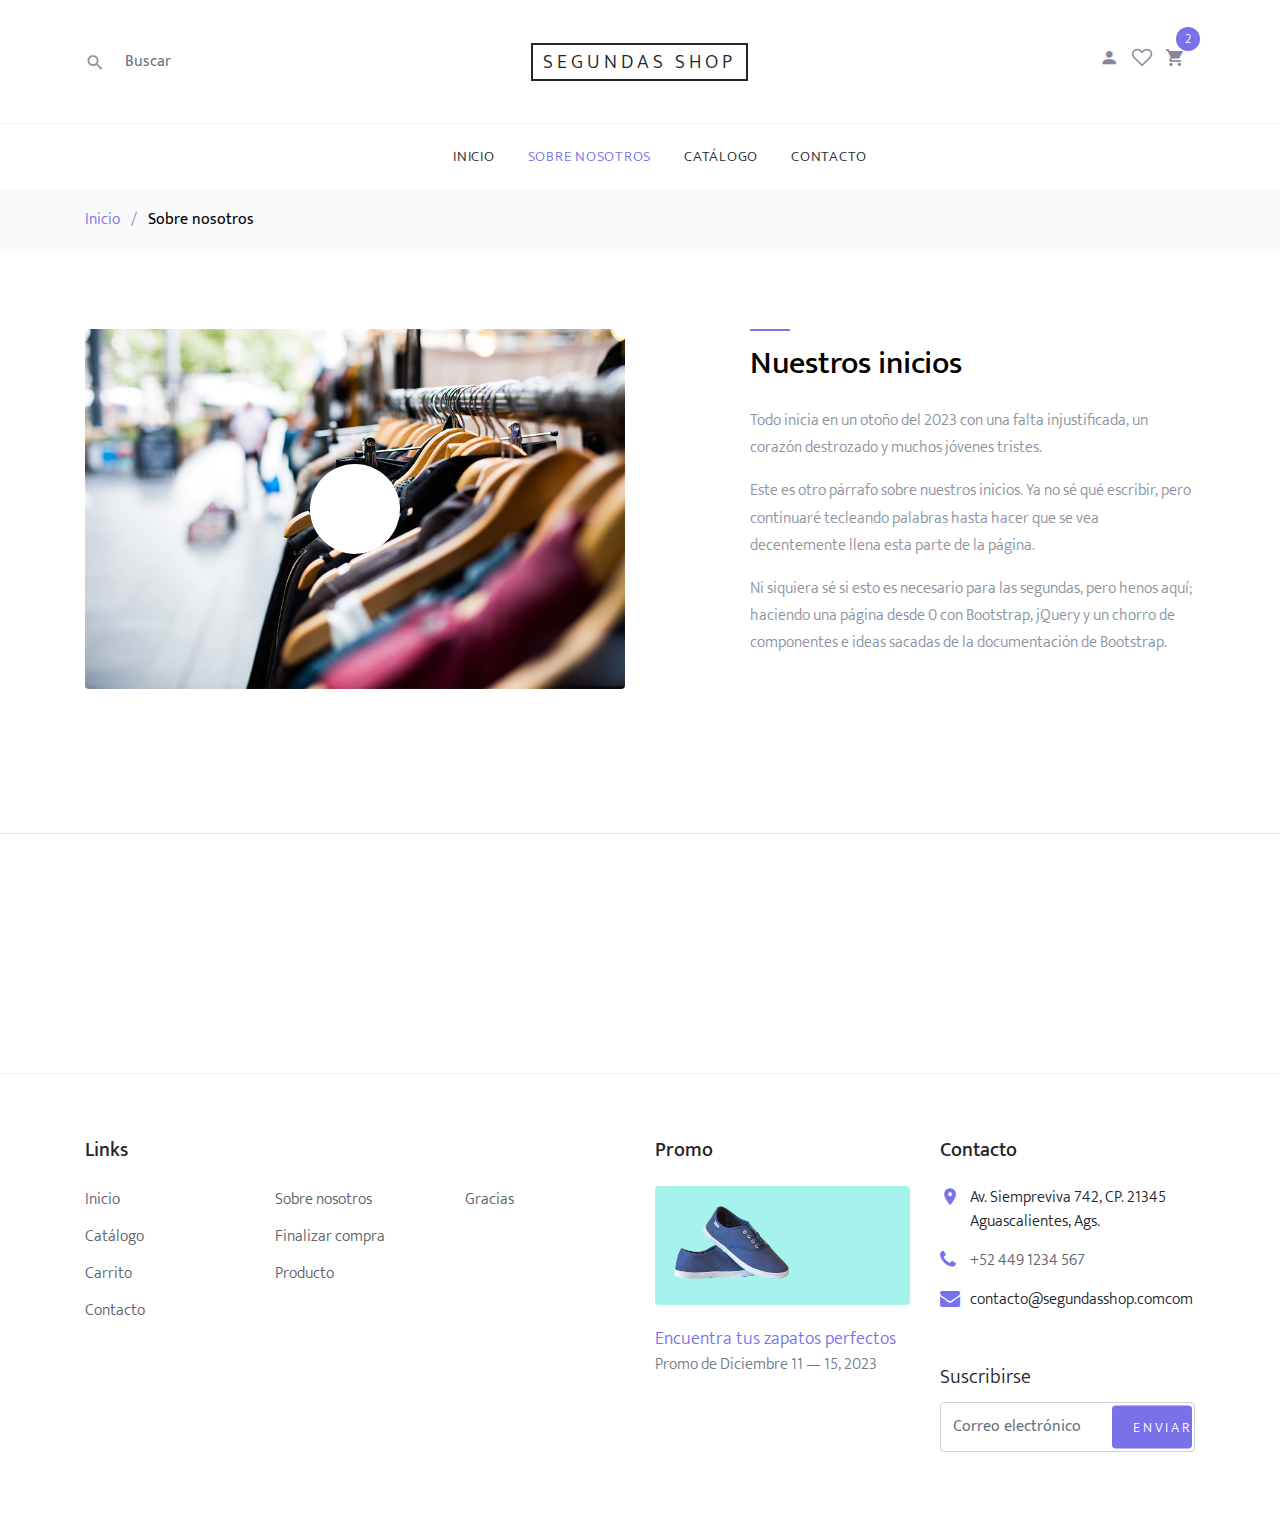
==== about.html @ 723752af "Website deployment" ====
<!DOCTYPE html>
<html lang="es">
  <head>
    <title>Segundas Shop &mdash; Sobre nosotros</title>
    <meta charset="utf-8">
    <meta name="viewport" content="width=device-width, initial-scale=1, shrink-to-fit=no">

    <link rel="stylesheet" href="https://fonts.googleapis.com/css?family=Mukta:300,400,700"> 
    <link rel="stylesheet" href="fonts/icomoon/style.css">

    <link rel="stylesheet" href="css/bootstrap.min.css">
    <link rel="stylesheet" href="css/magnific-popup.css">
    <link rel="stylesheet" href="css/jquery-ui.css">
    <link rel="stylesheet" href="css/owl.carousel.min.css">
    <link rel="stylesheet" href="css/owl.theme.default.min.css">


    <link rel="stylesheet" href="css/aos.css">

    <link rel="stylesheet" href="css/style.css">
    
  </head>
  <body>
  
  <div class="site-wrap">
    <header class="site-navbar" role="banner">
      <div class="site-navbar-top">
        <div class="container">
          <div class="row align-items-center">

            <div class="col-6 col-md-4 order-2 order-md-1 site-search-icon text-left">
              <form action="" class="site-block-top-search">
                <span class="icon icon-search2"></span>
                <input type="text" class="form-control border-0" placeholder="Buscar">
              </form>
            </div>

            <div class="col-12 mb-3 mb-md-0 col-md-4 order-1 order-md-2 text-center">
              <div class="site-logo">
                <a href="index.html" class="js-logo-clone">Segundas Shop</a>
              </div>
            </div>

            <div class="col-6 col-md-4 order-3 order-md-3 text-right">
              <div class="site-top-icons">
                <ul>
                  <li><a href="#"><span class="icon icon-person"></span></a></li>
                  <li><a href="#"><span class="icon icon-heart-o"></span></a></li>
                  <li>
                    <a href="cart.html" class="site-cart">
                      <span class="icon icon-shopping_cart"></span>
                      <span class="count">2</span>
                    </a>
                  </li> 
                  <li class="d-inline-block d-md-none ml-md-0"><a href="#" class="site-menu-toggle js-menu-toggle"><span class="icon-menu"></span></a></li>
                </ul>
              </div> 
            </div>

          </div>
        </div>
      </div> 
      <!-- Navbar -->
      <nav class="site-navigation text-right text-md-center" role="navigation">
        <div class="container">
          <ul class="site-menu js-clone-nav d-none d-md-block">
            <li><a href="index.html">Inicio</a></li>
            <li class="active"><a href="about.html">Sobre nosotros</a></li>
            <li><a href="shop.html">Catálogo</a></li>
            <li><a href="contact.html">Contacto</a></li>
          </ul>
        </div>
      </nav>
    </header>

    <!-- Breadcrumbs -->
    <div class="bg-light py-3">
      <div class="container">
        <div class="row">
          <div class="col-md-12 mb-0"><a href="index.html">Inicio</a> <span class="mx-2 mb-0">/</span> <strong class="text-black">Sobre nosotros</strong></div>
        </div>
      </div>
    </div>  

    <div class="site-section border-bottom" data-aos="fade">
      <div class="container">
        <div class="row mb-5">
          <div class="col-md-6">
            <div class="block-16">
              <figure>
                <img src="images/blog_1.jpg" alt="Image placeholder" class="img-fluid rounded">
                <a href="https://vimeo.com/channels/staffpicks/93951774" class="play-button popup-vimeo"><span class="ion-md-play"></span></a>

              </figure>
            </div>
          </div>
          <div class="col-md-1"></div>
          <div class="col-md-5">
            
            
            <div class="site-section-heading pt-3 mb-4">
              <h2 class="text-black">Nuestros inicios</h2>
            </div>
            <p>Todo inicia en un otoño del 2023 con una falta injustificada, un corazón destrozado y muchos jóvenes tristes.</p>
            <p>Este es otro párrafo sobre nuestros inicios. Ya no sé qué escribir, pero continuaré tecleando palabras hasta hacer que se vea decentemente llena esta parte de la página.</p>
            <p>Ni siquiera sé si esto es necesario para las segundas, pero henos aquí; haciendo una página desde 0 con Bootstrap, jQuery y un chorro de componentes e ideas sacadas de la documentación de Bootstrap.</p>
          </div>
        </div>
      </div>
    </div>  

    <div class="site-section site-section-sm site-blocks-1 border-0" data-aos="fade">
      <div class="container">
        <div class="row">
          <div class="col-md-6 col-lg-4 d-lg-flex mb-4 mb-lg-0 pl-4" data-aos="fade-up" data-aos-delay="">
            <div class="icon mr-4 align-self-start">
              <span class="icon-truck"></span>
            </div>
            <div class="text">
              <h2 class="text-uppercase">Envío Gratis</h2>
              <p>En compras a partir de los $500, el envío va por la casa.</p>
            </div>
          </div>
          <div class="col-md-6 col-lg-4 d-lg-flex mb-4 mb-lg-0 pl-4" data-aos="fade-up" data-aos-delay="100">
            <div class="icon mr-4 align-self-start">
              <span class="icon-refresh2"></span>
            </div>
            <div class="text">
              <h2 class="text-uppercase">Devoluciones Gratis</h2>
              <p>Si tu reembolso aplica, el envío de regreso va por nuestra cuenta :)</p>
            </div>
          </div>
          <div class="col-md-6 col-lg-4 d-lg-flex mb-4 mb-lg-0 pl-4" data-aos="fade-up" data-aos-delay="200">
            <div class="icon mr-4 align-self-start">
              <span class="icon-help"></span>
            </div>
            <div class="text">
              <h2 class="text-uppercase">Atención a Clientes</h2>
              <p>Un equipo dedicado de expertos estará siempre disponible para atender tus dudas o problemas.</p>
            </div>
          </div>
        </div>
      </div>
    </div>
    
    <!-- Footer -->
    <footer class="site-footer border-top">
      <div class="container">
        <div class="row">
          <div class="col-lg-6 mb-5 mb-lg-0">
            <div class="row">
              <div class="col-md-12">
                <h3 class="footer-heading mb-4">Links</h3>
              </div>
              <div class="col-md-6 col-lg-4">
                <ul class="list-unstyled">
                  <li><a href="index.html">Inicio</a></li>
                  <li><a href="shop.html">Catálogo</a></li>
                  <li><a href="cart.html">Carrito</a></li>
                  <li><a href="contact.html">Contacto</a></li>
                </ul>
              </div>
              <div class="col-md-6 col-lg-4">
                <ul class="list-unstyled">
                  <li><a href="about.html">Sobre nosotros</a></li>
                  <li><a href="checkout.html">Finalizar compra</a></li>
                  <li><a href="shop-single.html">Producto</a></li>
                </ul>
              </div>
              <div class="col-md-6 col-lg-4">
                <ul class="list-unstyled">
                  <li><a href="thankyou.html">Gracias</a></li>
                </ul>
              </div>
            </div>
          </div>
          <div class="col-md-6 col-lg-3 mb-4 mb-lg-0">
            <h3 class="footer-heading mb-4">Promo</h3>
            <a href="#" class="block-6">
              <img src="images/hero_1.jpg" alt="Image placeholder" class="img-fluid rounded mb-4">
              <h3 class="font-weight-light  mb-0">Encuentra tus zapatos perfectos</h3>
              <p>Promo de Diciembre 11 &mdash; 15, 2023</p>
            </a>
          </div>
          <div class="col-md-6 col-lg-3">
            <div class="block-5 mb-5">
              <h3 class="footer-heading mb-4">Contacto</h3>
              <ul class="list-unstyled">
                <li class="address">Av. Siempreviva 742, CP. 21345 Aguascalientes, Ags.</li>
                <li class="phone"><a href="tel://4491234567">+52 449 1234 567</a></li>
                <li class="email">contacto@segundasshop.comcom</li>
              </ul>
            </div>

            <div class="block-7">
              <form action="#" method="post">
                <label for="email_subscribe" class="footer-heading">Suscribirse</label>
                <div class="form-group">
                  <input type="text" class="form-control py-4" id="email_subscribe" placeholder="Correo electrónico">
                  <input type="submit" class="btn btn-sm btn-primary" value="Enviar">
                </div>
              </form>
            </div>
          </div>
        </div>
      </div>
    </footer>
  </div>

  <script src="js/jquery-3.3.1.min.js"></script>
  <script src="js/jquery-ui.js"></script>
  <script src="js/popper.min.js"></script>
  <script src="js/bootstrap.min.js"></script>
  <script src="js/owl.carousel.min.js"></script>
  <script src="js/jquery.magnific-popup.min.js"></script>
  <script src="js/aos.js"></script>

  <script src="js/main.js"></script>
    
  </body>
</html>
---- fonts/icomoon/style.css ----
@font-face {
  font-family: 'icomoon';
  src:  url('fonts/icomoon.eot?10si43');
  src:  url('fonts/icomoon.eot?10si43#iefix') format('embedded-opentype'),
    url('fonts/icomoon.ttf?10si43') format('truetype'),
    url('fonts/icomoon.woff?10si43') format('woff'),
    url('fonts/icomoon.svg?10si43#icomoon') format('svg');
  font-weight: normal;
  font-style: normal;
}

[class^="icon-"], [class*=" icon-"] {
  /* use !important to prevent issues with browser extensions that change fonts */
  font-family: 'icomoon' !important;
  speak: none;
  font-style: normal;
  font-weight: normal;
  font-variant: normal;
  text-transform: none;
  line-height: 1;

  /* Better Font Rendering =========== */
  -webkit-font-smoothing: antialiased;
  -moz-osx-font-smoothing: grayscale;
}

.icon-asterisk:before {
  content: "\f069";
}
.icon-plus:before {
  content: "\f067";
}
.icon-question:before {
  content: "\f128";
}
.icon-minus:before {
  content: "\f068";
}
.icon-glass:before {
  content: "\f000";
}
.icon-music:before {
  content: "\f001";
}
.icon-search:before {
  content: "\f002";
}
.icon-envelope-o:before {
  content: "\f003";
}
.icon-heart:before {
  content: "\f004";
}
.icon-star:before {
  content: "\f005";
}
.icon-star-o:before {
  content: "\f006";
}
.icon-user:before {
  content: "\f007";
}
.icon-film:before {
  content: "\f008";
}
.icon-th-large:before {
  content: "\f009";
}
.icon-th:before {
  content: "\f00a";
}
.icon-th-list:before {
  content: "\f00b";
}
.icon-check:before {
  content: "\f00c";
}
.icon-close:before {
  content: "\f00d";
}
.icon-remove:before {
  content: "\f00d";
}
.icon-times:before {
  content: "\f00d";
}
.icon-search-plus:before {
  content: "\f00e";
}
.icon-search-minus:before {
  content: "\f010";
}
.icon-power-off:before {
  content: "\f011";
}
.icon-signal:before {
  content: "\f012";
}
.icon-cog:before {
  content: "\f013";
}
.icon-gear:before {
  content: "\f013";
}
.icon-trash-o:before {
  content: "\f014";
}
.icon-home:before {
  content: "\f015";
}
.icon-file-o:before {
  content: "\f016";
}
.icon-clock-o:before {
  content: "\f017";
}
.icon-road:before {
  content: "\f018";
}
.icon-download:before {
  content: "\f019";
}
.icon-arrow-circle-o-down:before {
  content: "\f01a";
}
.icon-arrow-circle-o-up:before {
  content: "\f01b";
}
.icon-inbox:before {
  content: "\f01c";
}
.icon-play-circle-o:before {
  content: "\f01d";
}
.icon-repeat:before {
  content: "\f01e";
}
.icon-rotate-right:before {
  content: "\f01e";
}
.icon-refresh:before {
  content: "\f021";
}
.icon-list-alt:before {
  content: "\f022";
}
.icon-lock:before {
  content: "\f023";
}
.icon-flag:before {
  content: "\f024";
}
.icon-headphones:before {
  content: "\f025";
}
.icon-volume-off:before {
  content: "\f026";
}
.icon-volume-down:before {
  content: "\f027";
}
.icon-volume-up:before {
  content: "\f028";
}
.icon-qrcode:before {
  content: "\f029";
}
.icon-barcode:before {
  content: "\f02a";
}
.icon-tag:before {
  content: "\f02b";
}
.icon-tags:before {
  content: "\f02c";
}
.icon-book:before {
  content: "\f02d";
}
.icon-bookmark:before {
  content: "\f02e";
}
.icon-print:before {
  content: "\f02f";
}
.icon-camera:before {
  content: "\f030";
}
.icon-font:before {
  content: "\f031";
}
.icon-bold:before {
  content: "\f032";
}
.icon-italic:before {
  content: "\f033";
}
.icon-text-height:before {
  content: "\f034";
}
.icon-text-width:before {
  content: "\f035";
}
.icon-align-left:before {
  content: "\f036";
}
.icon-align-center:before {
  content: "\f037";
}
.icon-align-right:before {
  content: "\f038";
}
.icon-align-justify:before {
  content: "\f039";
}
.icon-list:before {
  content: "\f03a";
}
.icon-dedent:before {
  content: "\f03b";
}
.icon-outdent:before {
  content: "\f03b";
}
.icon-indent:before {
  content: "\f03c";
}
.icon-video-camera:before {
  content: "\f03d";
}
.icon-image:before {
  content: "\f03e";
}
.icon-photo:before {
  content: "\f03e";
}
.icon-picture-o:before {
  content: "\f03e";
}
.icon-pencil:before {
  content: "\f040";
}
.icon-map-marker:before {
  content: "\f041";
}
.icon-adjust:before {
  content: "\f042";
}
.icon-tint:before {
  content: "\f043";
}
.icon-edit:before {
  content: "\f044";
}
.icon-pencil-square-o:before {
  content: "\f044";
}
.icon-share-square-o:before {
  content: "\f045";
}
.icon-check-square-o:before {
  content: "\f046";
}
.icon-arrows:before {
  content: "\f047";
}
.icon-step-backward:before {
  content: "\f048";
}
.icon-fast-backward:before {
  content: "\f049";
}
.icon-backward:before {
  content: "\f04a";
}
.icon-play:before {
  content: "\f04b";
}
.icon-pause:before {
  content: "\f04c";
}
.icon-stop:before {
  content: "\f04d";
}
.icon-forward:before {
  content: "\f04e";
}
.icon-fast-forward:before {
  content: "\f050";
}
.icon-step-forward:before {
  content: "\f051";
}
.icon-eject:before {
  content: "\f052";
}
.icon-chevron-left:before {
  content: "\f053";
}
.icon-chevron-right:before {
  content: "\f054";
}
.icon-plus-circle:before {
  content: "\f055";
}
.icon-minus-circle:before {
  content: "\f056";
}
.icon-times-circle:before {
  content: "\f057";
}
.icon-check-circle:before {
  content: "\f058";
}
.icon-question-circle:before {
  content: "\f059";
}
.icon-info-circle:before {
  content: "\f05a";
}
.icon-crosshairs:before {
  content: "\f05b";
}
.icon-times-circle-o:before {
  content: "\f05c";
}
.icon-check-circle-o:before {
  content: "\f05d";
}
.icon-ban:before {
  content: "\f05e";
}
.icon-arrow-left:before {
  content: "\f060";
}
.icon-arrow-right:before {
  content: "\f061";
}
.icon-arrow-up:before {
  content: "\f062";
}
.icon-arrow-down:before {
  content: "\f063";
}
.icon-mail-forward:before {
  content: "\f064";
}
.icon-share:before {
  content: "\f064";
}
.icon-expand:before {
  content: "\f065";
}
.icon-compress:before {
  content: "\f066";
}
.icon-exclamation-circle:before {
  content: "\f06a";
}
.icon-gift:before {
  content: "\f06b";
}
.icon-leaf:before {
  content: "\f06c";
}
.icon-fire:before {
  content: "\f06d";
}
.icon-eye:before {
  content: "\f06e";
}
.icon-eye-slash:before {
  content: "\f070";
}
.icon-exclamation-triangle:before {
  content: "\f071";
}
.icon-warning:before {
  content: "\f071";
}
.icon-plane:before {
  content: "\f072";
}
.icon-calendar:before {
  content: "\f073";
}
.icon-random:before {
  content: "\f074";
}
.icon-comment:before {
  content: "\f075";
}
.icon-magnet:before {
  content: "\f076";
}
.icon-chevron-up:before {
  content: "\f077";
}
.icon-chevron-down:before {
  content: "\f078";
}
.icon-retweet:before {
  content: "\f079";
}
.icon-shopping-cart:before {
  content: "\f07a";
}
.icon-folder:before {
  content: "\f07b";
}
.icon-folder-open:before {
  content: "\f07c";
}
.icon-arrows-v:before {
  content: "\f07d";
}
.icon-arrows-h:before {
  content: "\f07e";
}
.icon-bar-chart:before {
  content: "\f080";
}
.icon-bar-chart-o:before {
  content: "\f080";
}
.icon-twitter-square:before {
  content: "\f081";
}
.icon-facebook-square:before {
  content: "\f082";
}
.icon-camera-retro:before {
  content: "\f083";
}
.icon-key:before {
  content: "\f084";
}
.icon-cogs:before {
  content: "\f085";
}
.icon-gears:before {
  content: "\f085";
}
.icon-comments:before {
  content: "\f086";
}
.icon-thumbs-o-up:before {
  content: "\f087";
}
.icon-thumbs-o-down:before {
  content: "\f088";
}
.icon-star-half:before {
  content: "\f089";
}
.icon-heart-o:before {
  content: "\f08a";
}
.icon-sign-out:before {
  content: "\f08b";
}
.icon-linkedin-square:before {
  content: "\f08c";
}
.icon-thumb-tack:before {
  content: "\f08d";
}
.icon-external-link:before {
  content: "\f08e";
}
.icon-sign-in:before {
  content: "\f090";
}
.icon-trophy:before {
  content: "\f091";
}
.icon-github-square:before {
  content: "\f092";
}
.icon-upload:before {
  content: "\f093";
}
.icon-lemon-o:before {
  content: "\f094";
}
.icon-phone:before {
  content: "\f095";
}
.icon-square-o:before {
  content: "\f096";
}
.icon-bookmark-o:before {
  content: "\f097";
}
.icon-phone-square:before {
  content: "\f098";
}
.icon-twitter:before {
  content: "\f099";
}
.icon-facebook:before {
  content: "\f09a";
}
.icon-facebook-f:before {
  content: "\f09a";
}
.icon-github:before {
  content: "\f09b";
}
.icon-unlock:before {
  content: "\f09c";
}
.icon-credit-card:before {
  content: "\f09d";
}
.icon-feed:before {
  content: "\f09e";
}
.icon-rss:before {
  content: "\f09e";
}
.icon-hdd-o:before {
  content: "\f0a0";
}
.icon-bullhorn:before {
  content: "\f0a1";
}
.icon-bell-o:before {
  content: "\f0a2";
}
.icon-certificate:before {
  content: "\f0a3";
}
.icon-hand-o-right:before {
  content: "\f0a4";
}
.icon-hand-o-left:before {
  content: "\f0a5";
}
.icon-hand-o-up:before {
  content: "\f0a6";
}
.icon-hand-o-down:before {
  content: "\f0a7";
}
.icon-arrow-circle-left:before {
  content: "\f0a8";
}
.icon-arrow-circle-right:before {
  content: "\f0a9";
}
.icon-arrow-circle-up:before {
  content: "\f0aa";
}
.icon-arrow-circle-down:before {
  content: "\f0ab";
}
.icon-globe:before {
  content: "\f0ac";
}
.icon-wrench:before {
  content: "\f0ad";
}
.icon-tasks:before {
  content: "\f0ae";
}
.icon-filter:before {
  content: "\f0b0";
}
.icon-briefcase:before {
  content: "\f0b1";
}
.icon-arrows-alt:before {
  content: "\f0b2";
}
.icon-group:before {
  content: "\f0c0";
}
.icon-users:before {
  content: "\f0c0";
}
.icon-chain:before {
  content: "\f0c1";
}
.icon-link:before {
  content: "\f0c1";
}
.icon-cloud:before {
  content: "\f0c2";
}
.icon-flask:before {
  content: "\f0c3";
}
.icon-cut:before {
  content: "\f0c4";
}
.icon-scissors:before {
  content: "\f0c4";
}
.icon-copy:before {
  content: "\f0c5";
}
.icon-files-o:before {
  content: "\f0c5";
}
.icon-paperclip:before {
  content: "\f0c6";
}
.icon-floppy-o:before {
  content: "\f0c7";
}
.icon-save:before {
  content: "\f0c7";
}
.icon-square:before {
  content: "\f0c8";
}
.icon-bars:before {
  content: "\f0c9";
}
.icon-navicon:before {
  content: "\f0c9";
}
.icon-reorder:before {
  content: "\f0c9";
}
.icon-list-ul:before {
  content: "\f0ca";
}
.icon-list-ol:before {
  content: "\f0cb";
}
.icon-strikethrough:before {
  content: "\f0cc";
}
.icon-underline:before {
  content: "\f0cd";
}
.icon-table:before {
  content: "\f0ce";
}
.icon-magic:before {
  content: "\f0d0";
}
.icon-truck:before {
  content: "\f0d1";
}
.icon-pinterest:before {
  content: "\f0d2";
}
.icon-pinterest-square:before {
  content: "\f0d3";
}
.icon-google-plus-square:before {
  content: "\f0d4";
}
.icon-google-plus:before {
  content: "\f0d5";
}
.icon-money:before {
  content: "\f0d6";
}
.icon-caret-down:before {
  content: "\f0d7";
}
.icon-caret-up:before {
  content: "\f0d8";
}
.icon-caret-left:before {
  content: "\f0d9";
}
.icon-caret-right:before {
  content: "\f0da";
}
.icon-columns:before {
  content: "\f0db";
}
.icon-sort:before {
  content: "\f0dc";
}
.icon-unsorted:before {
  content: "\f0dc";
}
.icon-sort-desc:before {
  content: "\f0dd";
}
.icon-sort-down:before {
  content: "\f0dd";
}
.icon-sort-asc:before {
  content: "\f0de";
}
.icon-sort-up:before {
  content: "\f0de";
}
.icon-envelope:before {
  content: "\f0e0";
}
.icon-linkedin:before {
  content: "\f0e1";
}
.icon-rotate-left:before {
  content: "\f0e2";
}
.icon-undo:before {
  content: "\f0e2";
}
.icon-gavel:before {
  content: "\f0e3";
}
.icon-legal:before {
  content: "\f0e3";
}
.icon-dashboard:before {
  content: "\f0e4";
}
.icon-tachometer:before {
  content: "\f0e4";
}
.icon-comment-o:before {
  content: "\f0e5";
}
.icon-comments-o:before {
  content: "\f0e6";
}
.icon-bolt:before {
  content: "\f0e7";
}
.icon-flash:before {
  content: "\f0e7";
}
.icon-sitemap:before {
  content: "\f0e8";
}
.icon-umbrella:before {
  content: "\f0e9";
}
.icon-clipboard:before {
  content: "\f0ea";
}
.icon-paste:before {
  content: "\f0ea";
}
.icon-lightbulb-o:before {
  content: "\f0eb";
}
.icon-exchange:before {
  content: "\f0ec";
}
.icon-cloud-download:before {
  content: "\f0ed";
}
.icon-cloud-upload:before {
  content: "\f0ee";
}
.icon-user-md:before {
  content: "\f0f0";
}
.icon-stethoscope:before {
  content: "\f0f1";
}
.icon-suitcase:before {
  content: "\f0f2";
}
.icon-bell:before {
  content: "\f0f3";
}
.icon-coffee:before {
  content: "\f0f4";
}
.icon-cutlery:before {
  content: "\f0f5";
}
.icon-file-text-o:before {
  content: "\f0f6";
}
.icon-building-o:before {
  content: "\f0f7";
}
.icon-hospital-o:before {
  content: "\f0f8";
}
.icon-ambulance:before {
  content: "\f0f9";
}
.icon-medkit:before {
  content: "\f0fa";
}
.icon-fighter-jet:before {
  content: "\f0fb";
}
.icon-beer:before {
  content: "\f0fc";
}
.icon-h-square:before {
  content: "\f0fd";
}
.icon-plus-square:before {
  content: "\f0fe";
}
.icon-angle-double-left:before {
  content: "\f100";
}
.icon-angle-double-right:before {
  content: "\f101";
}
.icon-angle-double-up:before {
  content: "\f102";
}
.icon-angle-double-down:before {
  content: "\f103";
}
.icon-angle-left:before {
  content: "\f104";
}
.icon-angle-right:before {
  content: "\f105";
}
.icon-angle-up:before {
  content: "\f106";
}
.icon-angle-down:before {
  content: "\f107";
}
.icon-desktop:before {
  content: "\f108";
}
.icon-laptop:before {
  content: "\f109";
}
.icon-tablet:before {
  content: "\f10a";
}
.icon-mobile:before {
  content: "\f10b";
}
.icon-mobile-phone:before {
  content: "\f10b";
}
.icon-circle-o:before {
  content: "\f10c";
}
.icon-quote-left:before {
  content: "\f10d";
}
.icon-quote-right:before {
  content: "\f10e";
}
.icon-spinner:before {
  content: "\f110";
}
.icon-circle:before {
  content: "\f111";
}
.icon-mail-reply:before {
  content: "\f112";
}
.icon-reply:before {
  content: "\f112";
}
.icon-github-alt:before {
  content: "\f113";
}
.icon-folder-o:before {
  content: "\f114";
}
.icon-folder-open-o:before {
  content: "\f115";
}
.icon-smile-o:before {
  content: "\f118";
}
.icon-frown-o:before {
  content: "\f119";
}
.icon-meh-o:before {
  content: "\f11a";
}
.icon-gamepad:before {
  content: "\f11b";
}
.icon-keyboard-o:before {
  content: "\f11c";
}
.icon-flag-o:before {
  content: "\f11d";
}
.icon-flag-checkered:before {
  content: "\f11e";
}
.icon-terminal:before {
  content: "\f120";
}
.icon-code:before {
  content: "\f121";
}
.icon-mail-reply-all:before {
  content: "\f122";
}
.icon-reply-all:before {
  content: "\f122";
}
.icon-star-half-empty:before {
  content: "\f123";
}
.icon-star-half-full:before {
  content: "\f123";
}
.icon-star-half-o:before {
  content: "\f123";
}
.icon-location-arrow:before {
  content: "\f124";
}
.icon-crop:before {
  content: "\f125";
}
.icon-code-fork:before {
  content: "\f126";
}
.icon-chain-broken:before {
  content: "\f127";
}
.icon-unlink:before {
  content: "\f127";
}
.icon-info:before {
  content: "\f129";
}
.icon-exclamation:before {
  content: "\f12a";
}
.icon-superscript:before {
  content: "\f12b";
}
.icon-subscript:before {
  content: "\f12c";
}
.icon-eraser:before {
  content: "\f12d";
}
.icon-puzzle-piece:before {
  content: "\f12e";
}
.icon-microphone:before {
  content: "\f130";
}
.icon-microphone-slash:before {
  content: "\f131";
}
.icon-shield:before {
  content: "\f132";
}
.icon-calendar-o:before {
  content: "\f133";
}
.icon-fire-extinguisher:before {
  content: "\f134";
}
.icon-rocket:before {
  content: "\f135";
}
.icon-maxcdn:before {
  content: "\f136";
}
.icon-chevron-circle-left:before {
  content: "\f137";
}
.icon-chevron-circle-right:before {
  content: "\f138";
}
.icon-chevron-circle-up:before {
  content: "\f139";
}
.icon-chevron-circle-down:before {
  content: "\f13a";
}
.icon-html5:before {
  content: "\f13b";
}
.icon-css3:before {
  content: "\f13c";
}
.icon-anchor:before {
  content: "\f13d";
}
.icon-unlock-alt:before {
  content: "\f13e";
}
.icon-bullseye:before {
  content: "\f140";
}
.icon-ellipsis-h:before {
  content: "\f141";
}
.icon-ellipsis-v:before {
  content: "\f142";
}
.icon-rss-square:before {
  content: "\f143";
}
.icon-play-circle:before {
  content: "\f144";
}
.icon-ticket:before {
  content: "\f145";
}
.icon-minus-square:before {
  content: "\f146";
}
.icon-minus-square-o:before {
  content: "\f147";
}
.icon-level-up:before {
  content: "\f148";
}
.icon-level-down:before {
  content: "\f149";
}
.icon-check-square:before {
  content: "\f14a";
}
.icon-pencil-square:before {
  content: "\f14b";
}
.icon-external-link-square:before {
  content: "\f14c";
}
.icon-share-square:before {
  content: "\f14d";
}
.icon-compass:before {
  content: "\f14e";
}
.icon-caret-square-o-down:before {
  content: "\f150";
}
.icon-toggle-down:before {
  content: "\f150";
}
.icon-caret-square-o-up:before {
  content: "\f151";
}
.icon-toggle-up:before {
  content: "\f151";
}
.icon-caret-square-o-right:before {
  content: "\f152";
}
.icon-toggle-right:before {
  content: "\f152";
}
.icon-eur:before {
  content: "\f153";
}
.icon-euro:before {
  content: "\f153";
}
.icon-gbp:before {
  content: "\f154";
}
.icon-dollar:before {
  content: "\f155";
}
.icon-usd:before {
  content: "\f155";
}
.icon-inr:before {
  content: "\f156";
}
.icon-rupee:before {
  content: "\f156";
}
.icon-cny:before {
  content: "\f157";
}
.icon-jpy:before {
  content: "\f157";
}
.icon-rmb:before {
  content: "\f157";
}
.icon-yen:before {
  content: "\f157";
}
.icon-rouble:before {
  content: "\f158";
}
.icon-rub:before {
  content: "\f158";
}
.icon-ruble:before {
  content: "\f158";
}
.icon-krw:before {
  content: "\f159";
}
.icon-won:before {
  content: "\f159";
}
.icon-bitcoin:before {
  content: "\f15a";
}
.icon-btc:before {
  content: "\f15a";
}
.icon-file:before {
  content: "\f15b";
}
.icon-file-text:before {
  content: "\f15c";
}
.icon-sort-alpha-asc:before {
  content: "\f15d";
}
.icon-sort-alpha-desc:before {
  content: "\f15e";
}
.icon-sort-amount-asc:before {
  content: "\f160";
}
.icon-sort-amount-desc:before {
  content: "\f161";
}
.icon-sort-numeric-asc:before {
  content: "\f162";
}
.icon-sort-numeric-desc:before {
  content: "\f163";
}
.icon-thumbs-up:before {
  content: "\f164";
}
.icon-thumbs-down:before {
  content: "\f165";
}
.icon-youtube-square:before {
  content: "\f166";
}
.icon-youtube:before {
  content: "\f167";
}
.icon-xing:before {
  content: "\f168";
}
.icon-xing-square:before {
  content: "\f169";
}
.icon-youtube-play:before {
  content: "\f16a";
}
.icon-dropbox:before {
  content: "\f16b";
}
.icon-stack-overflow:before {
  content: "\f16c";
}
.icon-instagram:before {
  content: "\f16d";
}
.icon-flickr:before {
  content: "\f16e";
}
.icon-adn:before {
  content: "\f170";
}
.icon-bitbucket:before {
  content: "\f171";
}
.icon-bitbucket-square:before {
  content: "\f172";
}
.icon-tumblr:before {
  content: "\f173";
}
.icon-tumblr-square:before {
  content: "\f174";
}
.icon-long-arrow-down:before {
  content: "\f175";
}
.icon-long-arrow-up:before {
  content: "\f176";
}
.icon-long-arrow-left:before {
  content: "\f177";
}
.icon-long-arrow-right:before {
  content: "\f178";
}
.icon-apple:before {
  content: "\f179";
}
.icon-windows:before {
  content: "\f17a";
}
.icon-android:before {
  content: "\f17b";
}
.icon-linux:before {
  content: "\f17c";
}
.icon-dribbble:before {
  content: "\f17d";
}
.icon-skype:before {
  content: "\f17e";
}
.icon-foursquare:before {
  content: "\f180";
}
.icon-trello:before {
  content: "\f181";
}
.icon-female:before {
  content: "\f182";
}
.icon-male:before {
  content: "\f183";
}
.icon-gittip:before {
  content: "\f184";
}
.icon-gratipay:before {
  content: "\f184";
}
.icon-sun-o:before {
  content: "\f185";
}
.icon-moon-o:before {
  content: "\f186";
}
.icon-archive:before {
  content: "\f187";
}
.icon-bug:before {
  content: "\f188";
}
.icon-vk:before {
  content: "\f189";
}
.icon-weibo:before {
  content: "\f18a";
}
.icon-renren:before {
  content: "\f18b";
}
.icon-pagelines:before {
  content: "\f18c";
}
.icon-stack-exchange:before {
  content: "\f18d";
}
.icon-arrow-circle-o-right:before {
  content: "\f18e";
}
.icon-arrow-circle-o-left:before {
  content: "\f190";
}
.icon-caret-square-o-left:before {
  content: "\f191";
}
.icon-toggle-left:before {
  content: "\f191";
}
.icon-dot-circle-o:before {
  content: "\f192";
}
.icon-wheelchair:before {
  content: "\f193";
}
.icon-vimeo-square:before {
  content: "\f194";
}
.icon-try:before {
  content: "\f195";
}
.icon-turkish-lira:before {
  content: "\f195";
}
.icon-plus-square-o:before {
  content: "\f196";
}
.icon-space-shuttle:before {
  content: "\f197";
}
.icon-slack:before {
  content: "\f198";
}
.icon-envelope-square:before {
  content: "\f199";
}
.icon-wordpress:before {
  content: "\f19a";
}
.icon-openid:before {
  content: "\f19b";
}
.icon-bank:before {
  content: "\f19c";
}
.icon-institution:before {
  content: "\f19c";
}
.icon-university:before {
  content: "\f19c";
}
.icon-graduation-cap:before {
  content: "\f19d";
}
.icon-mortar-board:before {
  content: "\f19d";
}
.icon-yahoo:before {
  content: "\f19e";
}
.icon-google:before {
  content: "\f1a0";
}
.icon-reddit:before {
  content: "\f1a1";
}
.icon-reddit-square:before {
  content: "\f1a2";
}
.icon-stumbleupon-circle:before {
  content: "\f1a3";
}
.icon-stumbleupon:before {
  content: "\f1a4";
}
.icon-delicious:before {
  content: "\f1a5";
}
.icon-digg:before {
  content: "\f1a6";
}
.icon-pied-piper-pp:before {
  content: "\f1a7";
}
.icon-pied-piper-alt:before {
  content: "\f1a8";
}
.icon-drupal:before {
  content: "\f1a9";
}
.icon-joomla:before {
  content: "\f1aa";
}
.icon-language:before {
  content: "\f1ab";
}
.icon-fax:before {
  content: "\f1ac";
}
.icon-building:before {
  content: "\f1ad";
}
.icon-child:before {
  content: "\f1ae";
}
.icon-paw:before {
  content: "\f1b0";
}
.icon-spoon:before {
  content: "\f1b1";
}
.icon-cube:before {
  content: "\f1b2";
}
.icon-cubes:before {
  content: "\f1b3";
}
.icon-behance:before {
  content: "\f1b4";
}
.icon-behance-square:before {
  content: "\f1b5";
}
.icon-steam:before {
  content: "\f1b6";
}
.icon-steam-square:before {
  content: "\f1b7";
}
.icon-recycle:before {
  content: "\f1b8";
}
.icon-automobile:before {
  content: "\f1b9";
}
.icon-car:before {
  content: "\f1b9";
}
.icon-cab:before {
  content: "\f1ba";
}
.icon-taxi:before {
  content: "\f1ba";
}
.icon-tree:before {
  content: "\f1bb";
}
.icon-spotify:before {
  content: "\f1bc";
}
.icon-deviantart:before {
  content: "\f1bd";
}
.icon-soundcloud:before {
  content: "\f1be";
}
.icon-database:before {
  content: "\f1c0";
}
.icon-file-pdf-o:before {
  content: "\f1c1";
}
.icon-file-word-o:before {
  content: "\f1c2";
}
.icon-file-excel-o:before {
  content: "\f1c3";
}
.icon-file-powerpoint-o:before {
  content: "\f1c4";
}
.icon-file-image-o:before {
  content: "\f1c5";
}
.icon-file-photo-o:before {
  content: "\f1c5";
}
.icon-file-picture-o:before {
  content: "\f1c5";
}
.icon-file-archive-o:before {
  content: "\f1c6";
}
.icon-file-zip-o:before {
  content: "\f1c6";
}
.icon-file-audio-o:before {
  content: "\f1c7";
}
.icon-file-sound-o:before {
  content: "\f1c7";
}
.icon-file-movie-o:before {
  content: "\f1c8";
}
.icon-file-video-o:before {
  content: "\f1c8";
}
.icon-file-code-o:before {
  content: "\f1c9";
}
.icon-vine:before {
  content: "\f1ca";
}
.icon-codepen:before {
  content: "\f1cb";
}
.icon-jsfiddle:before {
  content: "\f1cc";
}
.icon-life-bouy:before {
  content: "\f1cd";
}
.icon-life-buoy:before {
  content: "\f1cd";
}
.icon-life-ring:before {
  content: "\f1cd";
}
.icon-life-saver:before {
  content: "\f1cd";
}
.icon-support:before {
  content: "\f1cd";
}
.icon-circle-o-notch:before {
  content: "\f1ce";
}
.icon-ra:before {
  content: "\f1d0";
}
.icon-rebel:before {
  content: "\f1d0";
}
.icon-resistance:before {
  content: "\f1d0";
}
.icon-empire:before {
  content: "\f1d1";
}
.icon-ge:before {
  content: "\f1d1";
}
.icon-git-square:before {
  content: "\f1d2";
}
.icon-git:before {
  content: "\f1d3";
}
.icon-hacker-news:before {
  content: "\f1d4";
}
.icon-y-combinator-square:before {
  content: "\f1d4";
}
.icon-yc-square:before {
  content: "\f1d4";
}
.icon-tencent-weibo:before {
  content: "\f1d5";
}
.icon-qq:before {
  content: "\f1d6";
}
.icon-wechat:before {
  content: "\f1d7";
}
.icon-weixin:before {
  content: "\f1d7";
}
.icon-paper-plane:before {
  content: "\f1d8";
}
.icon-send:before {
  content: "\f1d8";
}
.icon-paper-plane-o:before {
  content: "\f1d9";
}
.icon-send-o:before {
  content: "\f1d9";
}
.icon-history:before {
  content: "\f1da";
}
.icon-circle-thin:before {
  content: "\f1db";
}
.icon-header:before {
  content: "\f1dc";
}
.icon-paragraph:before {
  content: "\f1dd";
}
.icon-sliders:before {
  content: "\f1de";
}
.icon-share-alt:before {
  content: "\f1e0";
}
.icon-share-alt-square:before {
  content: "\f1e1";
}
.icon-bomb:before {
  content: "\f1e2";
}
.icon-futbol-o:before {
  content: "\f1e3";
}
.icon-soccer-ball-o:before {
  content: "\f1e3";
}
.icon-tty:before {
  content: "\f1e4";
}
.icon-binoculars:before {
  content: "\f1e5";
}
.icon-plug:before {
  content: "\f1e6";
}
.icon-slideshare:before {
  content: "\f1e7";
}
.icon-twitch:before {
  content: "\f1e8";
}
.icon-yelp:before {
  content: "\f1e9";
}
.icon-newspaper-o:before {
  content: "\f1ea";
}
.icon-wifi:before {
  content: "\f1eb";
}
.icon-calculator:before {
  content: "\f1ec";
}
.icon-paypal:before {
  content: "\f1ed";
}
.icon-google-wallet:before {
  content: "\f1ee";
}
.icon-cc-visa:before {
  content: "\f1f0";
}
.icon-cc-mastercard:before {
  content: "\f1f1";
}
.icon-cc-discover:before {
  content: "\f1f2";
}
.icon-cc-amex:before {
  content: "\f1f3";
}
.icon-cc-paypal:before {
  content: "\f1f4";
}
.icon-cc-stripe:before {
  content: "\f1f5";
}
.icon-bell-slash:before {
  content: "\f1f6";
}
.icon-bell-slash-o:before {
  content: "\f1f7";
}
.icon-trash:before {
  content: "\f1f8";
}
.icon-copyright:before {
  content: "\f1f9";
}
.icon-at:before {
  content: "\f1fa";
}
.icon-eyedropper:before {
  content: "\f1fb";
}
.icon-paint-brush:before {
  content: "\f1fc";
}
.icon-birthday-cake:before {
  content: "\f1fd";
}
.icon-area-chart:before {
  content: "\f1fe";
}
.icon-pie-chart:before {
  content: "\f200";
}
.icon-line-chart:before {
  content: "\f201";
}
.icon-lastfm:before {
  content: "\f202";
}
.icon-lastfm-square:before {
  content: "\f203";
}
.icon-toggle-off:before {
  content: "\f204";
}
.icon-toggle-on:before {
  content: "\f205";
}
.icon-bicycle:before {
  content: "\f206";
}
.icon-bus:before {
  content: "\f207";
}
.icon-ioxhost:before {
  content: "\f208";
}
.icon-angellist:before {
  content: "\f209";
}
.icon-cc:before {
  content: "\f20a";
}
.icon-ils:before {
  content: "\f20b";
}
.icon-shekel:before {
  content: "\f20b";
}
.icon-sheqel:before {
  content: "\f20b";
}
.icon-meanpath:before {
  content: "\f20c";
}
.icon-buysellads:before {
  content: "\f20d";
}
.icon-connectdevelop:before {
  content: "\f20e";
}
.icon-dashcube:before {
  content: "\f210";
}
.icon-forumbee:before {
  content: "\f211";
}
.icon-leanpub:before {
  content: "\f212";
}
.icon-sellsy:before {
  content: "\f213";
}
.icon-shirtsinbulk:before {
  content: "\f214";
}
.icon-simplybuilt:before {
  content: "\f215";
}
.icon-skyatlas:before {
  content: "\f216";
}
.icon-cart-plus:before {
  content: "\f217";
}
.icon-cart-arrow-down:before {
  content: "\f218";
}
.icon-diamond:before {
  content: "\f219";
}
.icon-ship:before {
  content: "\f21a";
}
.icon-user-secret:before {
  content: "\f21b";
}
.icon-motorcycle:before {
  content: "\f21c";
}
.icon-street-view:before {
  content: "\f21d";
}
.icon-heartbeat:before {
  content: "\f21e";
}
.icon-venus:before {
  content: "\f221";
}
.icon-mars:before {
  content: "\f222";
}
.icon-mercury:before {
  content: "\f223";
}
.icon-intersex:before {
  content: "\f224";
}
.icon-transgender:before {
  content: "\f224";
}
.icon-transgender-alt:before {
  content: "\f225";
}
.icon-venus-double:before {
  content: "\f226";
}
.icon-mars-double:before {
  content: "\f227";
}
.icon-venus-mars:before {
  content: "\f228";
}
.icon-mars-stroke:before {
  content: "\f229";
}
.icon-mars-stroke-v:before {
  content: "\f22a";
}
.icon-mars-stroke-h:before {
  content: "\f22b";
}
.icon-neuter:before {
  content: "\f22c";
}
.icon-genderless:before {
  content: "\f22d";
}
.icon-facebook-official:before {
  content: "\f230";
}
.icon-pinterest-p:before {
  content: "\f231";
}
.icon-whatsapp:before {
  content: "\f232";
}
.icon-server:before {
  content: "\f233";
}
.icon-user-plus:before {
  content: "\f234";
}
.icon-user-times:before {
  content: "\f235";
}
.icon-bed:before {
  content: "\f236";
}
.icon-hotel:before {
  content: "\f236";
}
.icon-viacoin:before {
  content: "\f237";
}
.icon-train:before {
  content: "\f238";
}
.icon-subway:before {
  content: "\f239";
}
.icon-medium:before {
  content: "\f23a";
}
.icon-y-combinator:before {
  content: "\f23b";
}
.icon-yc:before {
  content: "\f23b";
}
.icon-optin-monster:before {
  content: "\f23c";
}
.icon-opencart:before {
  content: "\f23d";
}
.icon-expeditedssl:before {
  content: "\f23e";
}
.icon-battery:before {
  content: "\f240";
}
.icon-battery-4:before {
  content: "\f240";
}
.icon-battery-full:before {
  content: "\f240";
}
.icon-battery-3:before {
  content: "\f241";
}
.icon-battery-three-quarters:before {
  content: "\f241";
}
.icon-battery-2:before {
  content: "\f242";
}
.icon-battery-half:before {
  content: "\f242";
}
.icon-battery-1:before {
  content: "\f243";
}
.icon-battery-quarter:before {
  content: "\f243";
}
.icon-battery-0:before {
  content: "\f244";
}
.icon-battery-empty:before {
  content: "\f244";
}
.icon-mouse-pointer:before {
  content: "\f245";
}
.icon-i-cursor:before {
  content: "\f246";
}
.icon-object-group:before {
  content: "\f247";
}
.icon-object-ungroup:before {
  content: "\f248";
}
.icon-sticky-note:before {
  content: "\f249";
}
.icon-sticky-note-o:before {
  content: "\f24a";
}
.icon-cc-jcb:before {
  content: "\f24b";
}
.icon-cc-diners-club:before {
  content: "\f24c";
}
.icon-clone:before {
  content: "\f24d";
}
.icon-balance-scale:before {
  content: "\f24e";
}
.icon-hourglass-o:before {
  content: "\f250";
}
.icon-hourglass-1:before {
  content: "\f251";
}
.icon-hourglass-start:before {
  content: "\f251";
}
.icon-hourglass-2:before {
  content: "\f252";
}
.icon-hourglass-half:before {
  content: "\f252";
}
.icon-hourglass-3:before {
  content: "\f253";
}
.icon-hourglass-end:before {
  content: "\f253";
}
.icon-hourglass:before {
  content: "\f254";
}
.icon-hand-grab-o:before {
  content: "\f255";
}
.icon-hand-rock-o:before {
  content: "\f255";
}
.icon-hand-paper-o:before {
  content: "\f256";
}
.icon-hand-stop-o:before {
  content: "\f256";
}
.icon-hand-scissors-o:before {
  content: "\f257";
}
.icon-hand-lizard-o:before {
  content: "\f258";
}
.icon-hand-spock-o:before {
  content: "\f259";
}
.icon-hand-pointer-o:before {
  content: "\f25a";
}
.icon-hand-peace-o:before {
  content: "\f25b";
}
.icon-trademark:before {
  content: "\f25c";
}
.icon-registered:before {
  content: "\f25d";
}
.icon-creative-commons:before {
  content: "\f25e";
}
.icon-gg:before {
  content: "\f260";
}
.icon-gg-circle:before {
  content: "\f261";
}
.icon-tripadvisor:before {
  content: "\f262";
}
.icon-odnoklassniki:before {
  content: "\f263";
}
.icon-odnoklassniki-square:before {
  content: "\f264";
}
.icon-get-pocket:before {
  content: "\f265";
}
.icon-wikipedia-w:before {
  content: "\f266";
}
.icon-safari:before {
  content: "\f267";
}
.icon-chrome:before {
  content: "\f268";
}
.icon-firefox:before {
  content: "\f269";
}
.icon-opera:before {
  content: "\f26a";
}
.icon-internet-explorer:before {
  content: "\f26b";
}
.icon-television:before {
  content: "\f26c";
}
.icon-tv:before {
  content: "\f26c";
}
.icon-contao:before {
  content: "\f26d";
}
.icon-500px:before {
  content: "\f26e";
}
.icon-amazon:before {
  content: "\f270";
}
.icon-calendar-plus-o:before {
  content: "\f271";
}
.icon-calendar-minus-o:before {
  content: "\f272";
}
.icon-calendar-times-o:before {
  content: "\f273";
}
.icon-calendar-check-o:before {
  content: "\f274";
}
.icon-industry:before {
  content: "\f275";
}
.icon-map-pin:before {
  content: "\f276";
}
.icon-map-signs:before {
  content: "\f277";
}
.icon-map-o:before {
  content: "\f278";
}
.icon-map:before {
  content: "\f279";
}
.icon-commenting:before {
  content: "\f27a";
}
.icon-commenting-o:before {
  content: "\f27b";
}
.icon-houzz:before {
  content: "\f27c";
}
.icon-vimeo:before {
  content: "\f27d";
}
.icon-black-tie:before {
  content: "\f27e";
}
.icon-fonticons:before {
  content: "\f280";
}
.icon-reddit-alien:before {
  content: "\f281";
}
.icon-edge:before {
  content: "\f282";
}
.icon-credit-card-alt:before {
  content: "\f283";
}
.icon-codiepie:before {
  content: "\f284";
}
.icon-modx:before {
  content: "\f285";
}
.icon-fort-awesome:before {
  content: "\f286";
}
.icon-usb:before {
  content: "\f287";
}
.icon-product-hunt:before {
  content: "\f288";
}
.icon-mixcloud:before {
  content: "\f289";
}
.icon-scribd:before {
  content: "\f28a";
}
.icon-pause-circle:before {
  content: "\f28b";
}
.icon-pause-circle-o:before {
  content: "\f28c";
}
.icon-stop-circle:before {
  content: "\f28d";
}
.icon-stop-circle-o:before {
  content: "\f28e";
}
.icon-shopping-bag:before {
  content: "\f290";
}
.icon-shopping-basket:before {
  content: "\f291";
}
.icon-hashtag:before {
  content: "\f292";
}
.icon-bluetooth:before {
  content: "\f293";
}
.icon-bluetooth-b:before {
  content: "\f294";
}
.icon-percent:before {
  content: "\f295";
}
.icon-gitlab:before {
  content: "\f296";
}
.icon-wpbeginner:before {
  content: "\f297";
}
.icon-wpforms:before {
  content: "\f298";
}
.icon-envira:before {
  content: "\f299";
}
.icon-universal-access:before {
  content: "\f29a";
}
.icon-wheelchair-alt:before {
  content: "\f29b";
}
.icon-question-circle-o:before {
  content: "\f29c";
}
.icon-blind:before {
  content: "\f29d";
}
.icon-audio-description:before {
  content: "\f29e";
}
.icon-volume-control-phone:before {
  content: "\f2a0";
}
.icon-braille:before {
  content: "\f2a1";
}
.icon-assistive-listening-systems:before {
  content: "\f2a2";
}
.icon-american-sign-language-interpreting:before {
  content: "\f2a3";
}
.icon-asl-interpreting:before {
  content: "\f2a3";
}
.icon-deaf:before {
  content: "\f2a4";
}
.icon-deafness:before {
  content: "\f2a4";
}
.icon-hard-of-hearing:before {
  content: "\f2a4";
}
.icon-glide:before {
  content: "\f2a5";
}
.icon-glide-g:before {
  content: "\f2a6";
}
.icon-sign-language:before {
  content: "\f2a7";
}
.icon-signing:before {
  content: "\f2a7";
}
.icon-low-vision:before {
  content: "\f2a8";
}
.icon-viadeo:before {
  content: "\f2a9";
}
.icon-viadeo-square:before {
  content: "\f2aa";
}
.icon-snapchat:before {
  content: "\f2ab";
}
.icon-snapchat-ghost:before {
  content: "\f2ac";
}
.icon-snapchat-square:before {
  content: "\f2ad";
}
.icon-pied-piper:before {
  content: "\f2ae";
}
.icon-first-order:before {
  content: "\f2b0";
}
.icon-yoast:before {
  content: "\f2b1";
}
.icon-themeisle:before {
  content: "\f2b2";
}
.icon-google-plus-circle:before {
  content: "\f2b3";
}
.icon-google-plus-official:before {
  content: "\f2b3";
}
.icon-fa:before {
  content: "\f2b4";
}
.icon-font-awesome:before {
  content: "\f2b4";
}
.icon-handshake-o:before {
  content: "\f2b5";
}
.icon-envelope-open:before {
  content: "\f2b6";
}
.icon-envelope-open-o:before {
  content: "\f2b7";
}
.icon-linode:before {
  content: "\f2b8";
}
.icon-address-book:before {
  content: "\f2b9";
}
.icon-address-book-o:before {
  content: "\f2ba";
}
.icon-address-card:before {
  content: "\f2bb";
}
.icon-vcard:before {
  content: "\f2bb";
}
.icon-address-card-o:before {
  content: "\f2bc";
}
.icon-vcard-o:before {
  content: "\f2bc";
}
.icon-user-circle:before {
  content: "\f2bd";
}
.icon-user-circle-o:before {
  content: "\f2be";
}
.icon-user-o:before {
  content: "\f2c0";
}
.icon-id-badge:before {
  content: "\f2c1";
}
.icon-drivers-license:before {
  content: "\f2c2";
}
.icon-id-card:before {
  content: "\f2c2";
}
.icon-drivers-license-o:before {
  content: "\f2c3";
}
.icon-id-card-o:before {
  content: "\f2c3";
}
.icon-quora:before {
  content: "\f2c4";
}
.icon-free-code-camp:before {
  content: "\f2c5";
}
.icon-telegram:before {
  content: "\f2c6";
}
.icon-thermometer:before {
  content: "\f2c7";
}
.icon-thermometer-4:before {
  content: "\f2c7";
}
.icon-thermometer-full:before {
  content: "\f2c7";
}
.icon-thermometer-3:before {
  content: "\f2c8";
}
.icon-thermometer-three-quarters:before {
  content: "\f2c8";
}
.icon-thermometer-2:before {
  content: "\f2c9";
}
.icon-thermometer-half:before {
  content: "\f2c9";
}
.icon-thermometer-1:before {
  content: "\f2ca";
}
.icon-thermometer-quarter:before {
  content: "\f2ca";
}
.icon-thermometer-0:before {
  content: "\f2cb";
}
.icon-thermometer-empty:before {
  content: "\f2cb";
}
.icon-shower:before {
  content: "\f2cc";
}
.icon-bath:before {
  content: "\f2cd";
}
.icon-bathtub:before {
  content: "\f2cd";
}
.icon-s15:before {
  content: "\f2cd";
}
.icon-podcast:before {
  content: "\f2ce";
}
.icon-window-maximize:before {
  content: "\f2d0";
}
.icon-window-minimize:before {
  content: "\f2d1";
}
.icon-window-restore:before {
  content: "\f2d2";
}
.icon-times-rectangle:before {
  content: "\f2d3";
}
.icon-window-close:before {
  content: "\f2d3";
}
.icon-times-rectangle-o:before {
  content: "\f2d4";
}
.icon-window-close-o:before {
  content: "\f2d4";
}
.icon-bandcamp:before {
  content: "\f2d5";
}
.icon-grav:before {
  content: "\f2d6";
}
.icon-etsy:before {
  content: "\f2d7";
}
.icon-imdb:before {
  content: "\f2d8";
}
.icon-ravelry:before {
  content: "\f2d9";
}
.icon-eercast:before {
  content: "\f2da";
}
.icon-microchip:before {
  content: "\f2db";
}
.icon-snowflake-o:before {
  content: "\f2dc";
}
.icon-superpowers:before {
  content: "\f2dd";
}
.icon-wpexplorer:before {
  content: "\f2de";
}
.icon-meetup:before {
  content: "\f2e0";
}
.icon-3d_rotation:before {
  content: "\e84d";
}
.icon-ac_unit:before {
  content: "\eb3b";
}
.icon-alarm:before {
  content: "\e855";
}
.icon-access_alarms:before {
  content: "\e191";
}
.icon-schedule:before {
  content: "\e8b5";
}
.icon-accessibility:before {
  content: "\e84e";
}
.icon-accessible:before {
  content: "\e914";
}
.icon-account_balance:before {
  content: "\e84f";
}
.icon-account_balance_wallet:before {
  content: "\e850";
}
.icon-account_box:before {
  content: "\e851";
}
.icon-account_circle:before {
  content: "\e853";
}
.icon-adb:before {
  content: "\e60e";
}
.icon-add:before {
  content: "\e145";
}
.icon-add_a_photo:before {
  content: "\e439";
}
.icon-alarm_add:before {
  content: "\e856";
}
.icon-add_alert:before {
  content: "\e003";
}
.icon-add_box:before {
  content: "\e146";
}
.icon-add_circle:before {
  content: "\e147";
}
.icon-control_point:before {
  content: "\e3ba";
}
.icon-add_location:before {
  content: "\e567";
}
.icon-add_shopping_cart:before {
  content: "\e854";
}
.icon-queue:before {
  content: "\e03c";
}
.icon-add_to_queue:before {
  content: "\e05c";
}
.icon-adjust2:before {
  content: "\e39e";
}
.icon-airline_seat_flat:before {
  content: "\e630";
}
.icon-airline_seat_flat_angled:before {
  content: "\e631";
}
.icon-airline_seat_individual_suite:before {
  content: "\e632";
}
.icon-airline_seat_legroom_extra:before {
  content: "\e633";
}
.icon-airline_seat_legroom_normal:before {
  content: "\e634";
}
.icon-airline_seat_legroom_reduced:before {
  content: "\e635";
}
.icon-airline_seat_recline_extra:before {
  content: "\e636";
}
.icon-airline_seat_recline_normal:before {
  content: "\e637";
}
.icon-flight:before {
  content: "\e539";
}
.icon-airplanemode_inactive:before {
  content: "\e194";
}
.icon-airplay:before {
  content: "\e055";
}
.icon-airport_shuttle:before {
  content: "\eb3c";
}
.icon-alarm_off:before {
  content: "\e857";
}
.icon-alarm_on:before {
  content: "\e858";
}
.icon-album:before {
  content: "\e019";
}
.icon-all_inclusive:before {
  content: "\eb3d";
}
.icon-all_out:before {
  content: "\e90b";
}
.icon-android2:before {
  content: "\e859";
}
.icon-announcement:before {
  content: "\e85a";
}
.icon-apps:before {
  content: "\e5c3";
}
.icon-archive2:before {
  content: "\e149";
}
.icon-arrow_back:before {
  content: "\e5c4";
}
.icon-arrow_downward:before {
  content: "\e5db";
}
.icon-arrow_drop_down:before {
  content: "\e5c5";
}
.icon-arrow_drop_down_circle:before {
  content: "\e5c6";
}
.icon-arrow_drop_up:before {
  content: "\e5c7";
}
.icon-arrow_forward:before {
  content: "\e5c8";
}
.icon-arrow_upward:before {
  content: "\e5d8";
}
.icon-art_track:before {
  content: "\e060";
}
.icon-aspect_ratio:before {
  content: "\e85b";
}
.icon-poll:before {
  content: "\e801";
}
.icon-assignment:before {
  content: "\e85d";
}
.icon-assignment_ind:before {
  content: "\e85e";
}
.icon-assignment_late:before {
  content: "\e85f";
}
.icon-assignment_return:before {
  content: "\e860";
}
.icon-assignment_returned:before {
  content: "\e861";
}
.icon-assignment_turned_in:before {
  content: "\e862";
}
.icon-assistant:before {
  content: "\e39f";
}
.icon-flag2:before {
  content: "\e153";
}
.icon-attach_file:before {
  content: "\e226";
}
.icon-attach_money:before {
  content: "\e227";
}
.icon-attachment:before {
  content: "\e2bc";
}
.icon-audiotrack:before {
  content: "\e3a1";
}
.icon-autorenew:before {
  content: "\e863";
}
.icon-av_timer:before {
  content: "\e01b";
}
.icon-backspace:before {
  content: "\e14a";
}
.icon-cloud_upload:before {
  content: "\e2c3";
}
.icon-battery_alert:before {
  content: "\e19c";
}
.icon-battery_charging_full:before {
  content: "\e1a3";
}
.icon-battery_std:before {
  content: "\e1a5";
}
.icon-battery_unknown:before {
  content: "\e1a6";
}
.icon-beach_access:before {
  content: "\eb3e";
}
.icon-beenhere:before {
  content: "\e52d";
}
.icon-block:before {
  content: "\e14b";
}
.icon-bluetooth2:before {
  content: "\e1a7";
}
.icon-bluetooth_searching:before {
  content: "\e1aa";
}
.icon-bluetooth_connected:before {
  content: "\e1a8";
}
.icon-bluetooth_disabled:before {
  content: "\e1a9";
}
.icon-blur_circular:before {
  content: "\e3a2";
}
.icon-blur_linear:before {
  content: "\e3a3";
}
.icon-blur_off:before {
  content: "\e3a4";
}
.icon-blur_on:before {
  content: "\e3a5";
}
.icon-class:before {
  content: "\e86e";
}
.icon-turned_in:before {
  content: "\e8e6";
}
.icon-turned_in_not:before {
  content: "\e8e7";
}
.icon-border_all:before {
  content: "\e228";
}
.icon-border_bottom:before {
  content: "\e229";
}
.icon-border_clear:before {
  content: "\e22a";
}
.icon-border_color:before {
  content: "\e22b";
}
.icon-border_horizontal:before {
  content: "\e22c";
}
.icon-border_inner:before {
  content: "\e22d";
}
.icon-border_left:before {
  content: "\e22e";
}
.icon-border_outer:before {
  content: "\e22f";
}
.icon-border_right:before {
  content: "\e230";
}
.icon-border_style:before {
  content: "\e231";
}
.icon-border_top:before {
  content: "\e232";
}
.icon-border_vertical:before {
  content: "\e233";
}
.icon-branding_watermark:before {
  content: "\e06b";
}
.icon-brightness_1:before {
  content: "\e3a6";
}
.icon-brightness_2:before {
  content: "\e3a7";
}
.icon-brightness_3:before {
  content: "\e3a8";
}
.icon-brightness_4:before {
  content: "\e3a9";
}
.icon-brightness_low:before {
  content: "\e1ad";
}
.icon-brightness_medium:before {
  content: "\e1ae";
}
.icon-brightness_high:before {
  content: "\e1ac";
}
.icon-brightness_auto:before {
  content: "\e1ab";
}
.icon-broken_image:before {
  content: "\e3ad";
}
.icon-brush:before {
  content: "\e3ae";
}
.icon-bubble_chart:before {
  content: "\e6dd";
}
.icon-bug_report:before {
  content: "\e868";
}
.icon-build:before {
  content: "\e869";
}
.icon-burst_mode:before {
  content: "\e43c";
}
.icon-domain:before {
  content: "\e7ee";
}
.icon-business_center:before {
  content: "\eb3f";
}
.icon-cached:before {
  content: "\e86a";
}
.icon-cake:before {
  content: "\e7e9";
}
.icon-phone2:before {
  content: "\e0cd";
}
.icon-call_end:before {
  content: "\e0b1";
}
.icon-call_made:before {
  content: "\e0b2";
}
.icon-merge_type:before {
  content: "\e252";
}
.icon-call_missed:before {
  content: "\e0b4";
}
.icon-call_missed_outgoing:before {
  content: "\e0e4";
}
.icon-call_received:before {
  content: "\e0b5";
}
.icon-call_split:before {
  content: "\e0b6";
}
.icon-call_to_action:before {
  content: "\e06c";
}
.icon-camera2:before {
  content: "\e3af";
}
.icon-photo_camera:before {
  content: "\e412";
}
.icon-camera_enhance:before {
  content: "\e8fc";
}
.icon-camera_front:before {
  content: "\e3b1";
}
.icon-camera_rear:before {
  content: "\e3b2";
}
.icon-camera_roll:before {
  content: "\e3b3";
}
.icon-cancel:before {
  content: "\e5c9";
}
.icon-redeem:before {
  content: "\e8b1";
}
.icon-card_membership:before {
  content: "\e8f7";
}
.icon-card_travel:before {
  content: "\e8f8";
}
.icon-casino:before {
  content: "\eb40";
}
.icon-cast:before {
  content: "\e307";
}
.icon-cast_connected:before {
  content: "\e308";
}
.icon-center_focus_strong:before {
  content: "\e3b4";
}
.icon-center_focus_weak:before {
  content: "\e3b5";
}
.icon-change_history:before {
  content: "\e86b";
}
.icon-chat:before {
  content: "\e0b7";
}
.icon-chat_bubble:before {
  content: "\e0ca";
}
.icon-chat_bubble_outline:before {
  content: "\e0cb";
}
.icon-check2:before {
  content: "\e5ca";
}
.icon-check_box:before {
  content: "\e834";
}
.icon-check_box_outline_blank:before {
  content: "\e835";
}
.icon-check_circle:before {
  content: "\e86c";
}
.icon-navigate_before:before {
  content: "\e408";
}
.icon-navigate_next:before {
  content: "\e409";
}
.icon-child_care:before {
  content: "\eb41";
}
.icon-child_friendly:before {
  content: "\eb42";
}
.icon-chrome_reader_mode:before {
  content: "\e86d";
}
.icon-close2:before {
  content: "\e5cd";
}
.icon-clear_all:before {
  content: "\e0b8";
}
.icon-closed_caption:before {
  content: "\e01c";
}
.icon-wb_cloudy:before {
  content: "\e42d";
}
.icon-cloud_circle:before {
  content: "\e2be";
}
.icon-cloud_done:before {
  content: "\e2bf";
}
.icon-cloud_download:before {
  content: "\e2c0";
}
.icon-cloud_off:before {
  content: "\e2c1";
}
.icon-cloud_queue:before {
  content: "\e2c2";
}
.icon-code2:before {
  content: "\e86f";
}
.icon-photo_library:before {
  content: "\e413";
}
.icon-collections_bookmark:before {
  content: "\e431";
}
.icon-palette:before {
  content: "\e40a";
}
.icon-colorize:before {
  content: "\e3b8";
}
.icon-comment2:before {
  content: "\e0b9";
}
.icon-compare:before {
  content: "\e3b9";
}
.icon-compare_arrows:before {
  content: "\e915";
}
.icon-laptop2:before {
  content: "\e31e";
}
.icon-confirmation_number:before {
  content: "\e638";
}
.icon-contact_mail:before {
  content: "\e0d0";
}
.icon-contact_phone:before {
  content: "\e0cf";
}
.icon-contacts:before {
  content: "\e0ba";
}
.icon-content_copy:before {
  content: "\e14d";
}
.icon-content_cut:before {
  content: "\e14e";
}
.icon-content_paste:before {
  content: "\e14f";
}
.icon-control_point_duplicate:before {
  content: "\e3bb";
}
.icon-copyright2:before {
  content: "\e90c";
}
.icon-mode_edit:before {
  content: "\e254";
}
.icon-create_new_folder:before {
  content: "\e2cc";
}
.icon-payment:before {
  content: "\e8a1";
}
.icon-crop2:before {
  content: "\e3be";
}
.icon-crop_16_9:before {
  content: "\e3bc";
}
.icon-crop_3_2:before {
  content: "\e3bd";
}
.icon-crop_landscape:before {
  content: "\e3c3";
}
.icon-crop_7_5:before {
  content: "\e3c0";
}
.icon-crop_din:before {
  content: "\e3c1";
}
.icon-crop_free:before {
  content: "\e3c2";
}
.icon-crop_original:before {
  content: "\e3c4";
}
.icon-crop_portrait:before {
  content: "\e3c5";
}
.icon-crop_rotate:before {
  content: "\e437";
}
.icon-crop_square:before {
  content: "\e3c6";
}
.icon-dashboard2:before {
  content: "\e871";
}
.icon-data_usage:before {
  content: "\e1af";
}
.icon-date_range:before {
  content: "\e916";
}
.icon-dehaze:before {
  content: "\e3c7";
}
.icon-delete:before {
  content: "\e872";
}
.icon-delete_forever:before {
  content: "\e92b";
}
.icon-delete_sweep:before {
  content: "\e16c";
}
.icon-description:before {
  content: "\e873";
}
.icon-desktop_mac:before {
  content: "\e30b";
}
.icon-desktop_windows:before {
  content: "\e30c";
}
.icon-details:before {
  content: "\e3c8";
}
.icon-developer_board:before {
  content: "\e30d";
}
.icon-developer_mode:before {
  content: "\e1b0";
}
.icon-device_hub:before {
  content: "\e335";
}
.icon-phonelink:before {
  content: "\e326";
}
.icon-devices_other:before {
  content: "\e337";
}
.icon-dialer_sip:before {
  content: "\e0bb";
}
.icon-dialpad:before {
  content: "\e0bc";
}
.icon-directions:before {
  content: "\e52e";
}
.icon-directions_bike:before {
  content: "\e52f";
}
.icon-directions_boat:before {
  content: "\e532";
}
.icon-directions_bus:before {
  content: "\e530";
}
.icon-directions_car:before {
  content: "\e531";
}
.icon-directions_railway:before {
  content: "\e534";
}
.icon-directions_run:before {
  content: "\e566";
}
.icon-directions_transit:before {
  content: "\e535";
}
.icon-directions_walk:before {
  content: "\e536";
}
.icon-disc_full:before {
  content: "\e610";
}
.icon-dns:before {
  content: "\e875";
}
.icon-not_interested:before {
  content: "\e033";
}
.icon-do_not_disturb_alt:before {
  content: "\e611";
}
.icon-do_not_disturb_off:before {
  content: "\e643";
}
.icon-remove_circle:before {
  content: "\e15c";
}
.icon-dock:before {
  content: "\e30e";
}
.icon-done:before {
  content: "\e876";
}
.icon-done_all:before {
  content: "\e877";
}
.icon-donut_large:before {
  content: "\e917";
}
.icon-donut_small:before {
  content: "\e918";
}
.icon-drafts:before {
  content: "\e151";
}
.icon-drag_handle:before {
  content: "\e25d";
}
.icon-time_to_leave:before {
  content: "\e62c";
}
.icon-dvr:before {
  content: "\e1b2";
}
.icon-edit_location:before {
  content: "\e568";
}
.icon-eject2:before {
  content: "\e8fb";
}
.icon-markunread:before {
  content: "\e159";
}
.icon-enhanced_encryption:before {
  content: "\e63f";
}
.icon-equalizer:before {
  content: "\e01d";
}
.icon-error:before {
  content: "\e000";
}
.icon-error_outline:before {
  content: "\e001";
}
.icon-euro_symbol:before {
  content: "\e926";
}
.icon-ev_station:before {
  content: "\e56d";
}
.icon-insert_invitation:before {
  content: "\e24f";
}
.icon-event_available:before {
  content: "\e614";
}
.icon-event_busy:before {
  content: "\e615";
}
.icon-event_note:before {
  content: "\e616";
}
.icon-event_seat:before {
  content: "\e903";
}
.icon-exit_to_app:before {
  content: "\e879";
}
.icon-expand_less:before {
  content: "\e5ce";
}
.icon-expand_more:before {
  content: "\e5cf";
}
.icon-explicit:before {
  content: "\e01e";
}
.icon-explore:before {
  content: "\e87a";
}
.icon-exposure:before {
  content: "\e3ca";
}
.icon-exposure_neg_1:before {
  content: "\e3cb";
}
.icon-exposure_neg_2:before {
  content: "\e3cc";
}
.icon-exposure_plus_1:before {
  content: "\e3cd";
}
.icon-exposure_plus_2:before {
  content: "\e3ce";
}
.icon-exposure_zero:before {
  content: "\e3cf";
}
.icon-extension:before {
  content: "\e87b";
}
.icon-face:before {
  content: "\e87c";
}
.icon-fast_forward:before {
  content: "\e01f";
}
.icon-fast_rewind:before {
  content: "\e020";
}
.icon-favorite:before {
  content: "\e87d";
}
.icon-favorite_border:before {
  content: "\e87e";
}
.icon-featured_play_list:before {
  content: "\e06d";
}
.icon-featured_video:before {
  content: "\e06e";
}
.icon-sms_failed:before {
  content: "\e626";
}
.icon-fiber_dvr:before {
  content: "\e05d";
}
.icon-fiber_manual_record:before {
  content: "\e061";
}
.icon-fiber_new:before {
  content: "\e05e";
}
.icon-fiber_pin:before {
  content: "\e06a";
}
.icon-fiber_smart_record:before {
  content: "\e062";
}
.icon-get_app:before {
  content: "\e884";
}
.icon-file_upload:before {
  content: "\e2c6";
}
.icon-filter2:before {
  content: "\e3d3";
}
.icon-filter_1:before {
  content: "\e3d0";
}
.icon-filter_2:before {
  content: "\e3d1";
}
.icon-filter_3:before {
  content: "\e3d2";
}
.icon-filter_4:before {
  content: "\e3d4";
}
.icon-filter_5:before {
  content: "\e3d5";
}
.icon-filter_6:before {
  content: "\e3d6";
}
.icon-filter_7:before {
  content: "\e3d7";
}
.icon-filter_8:before {
  content: "\e3d8";
}
.icon-filter_9:before {
  content: "\e3d9";
}
.icon-filter_9_plus:before {
  content: "\e3da";
}
.icon-filter_b_and_w:before {
  content: "\e3db";
}
.icon-filter_center_focus:before {
  content: "\e3dc";
}
.icon-filter_drama:before {
  content: "\e3dd";
}
.icon-filter_frames:before {
  content: "\e3de";
}
.icon-terrain:before {
  content: "\e564";
}
.icon-filter_list:before {
  content: "\e152";
}
.icon-filter_none:before {
  content: "\e3e0";
}
.icon-filter_tilt_shift:before {
  content: "\e3e2";
}
.icon-filter_vintage:before {
  content: "\e3e3";
}
.icon-find_in_page:before {
  content: "\e880";
}
.icon-find_replace:before {
  content: "\e881";
}
.icon-fingerprint:before {
  content: "\e90d";
}
.icon-first_page:before {
  content: "\e5dc";
}
.icon-fitness_center:before {
  content: "\eb43";
}
.icon-flare:before {
  content: "\e3e4";
}
.icon-flash_auto:before {
  content: "\e3e5";
}
.icon-flash_off:before {
  content: "\e3e6";
}
.icon-flash_on:before {
  content: "\e3e7";
}
.icon-flight_land:before {
  content: "\e904";
}
.icon-flight_takeoff:before {
  content: "\e905";
}
.icon-flip:before {
  content: "\e3e8";
}
.icon-flip_to_back:before {
  content: "\e882";
}
.icon-flip_to_front:before {
  content: "\e883";
}
.icon-folder2:before {
  content: "\e2c7";
}
.icon-folder_open:before {
  content: "\e2c8";
}
.icon-folder_shared:before {
  content: "\e2c9";
}
.icon-folder_special:before {
  content: "\e617";
}
.icon-font_download:before {
  content: "\e167";
}
.icon-format_align_center:before {
  content: "\e234";
}
.icon-format_align_justify:before {
  content: "\e235";
}
.icon-format_align_left:before {
  content: "\e236";
}
.icon-format_align_right:before {
  content: "\e237";
}
.icon-format_bold:before {
  content: "\e238";
}
.icon-format_clear:before {
  content: "\e239";
}
.icon-format_color_fill:before {
  content: "\e23a";
}
.icon-format_color_reset:before {
  content: "\e23b";
}
.icon-format_color_text:before {
  content: "\e23c";
}
.icon-format_indent_decrease:before {
  content: "\e23d";
}
.icon-format_indent_increase:before {
  content: "\e23e";
}
.icon-format_italic:before {
  content: "\e23f";
}
.icon-format_line_spacing:before {
  content: "\e240";
}
.icon-format_list_bulleted:before {
  content: "\e241";
}
.icon-format_list_numbered:before {
  content: "\e242";
}
.icon-format_paint:before {
  content: "\e243";
}
.icon-format_quote:before {
  content: "\e244";
}
.icon-format_shapes:before {
  content: "\e25e";
}
.icon-format_size:before {
  content: "\e245";
}
.icon-format_strikethrough:before {
  content: "\e246";
}
.icon-format_textdirection_l_to_r:before {
  content: "\e247";
}
.icon-format_textdirection_r_to_l:before {
  content: "\e248";
}
.icon-format_underlined:before {
  content: "\e249";
}
.icon-question_answer:before {
  content: "\e8af";
}
.icon-forward2:before {
  content: "\e154";
}
.icon-forward_10:before {
  content: "\e056";
}
.icon-forward_30:before {
  content: "\e057";
}
.icon-forward_5:before {
  content: "\e058";
}
.icon-free_breakfast:before {
  content: "\eb44";
}
.icon-fullscreen:before {
  content: "\e5d0";
}
.icon-fullscreen_exit:before {
  content: "\e5d1";
}
.icon-functions:before {
  content: "\e24a";
}
.icon-g_translate:before {
  content: "\e927";
}
.icon-games:before {
  content: "\e021";
}
.icon-gavel2:before {
  content: "\e90e";
}
.icon-gesture:before {
  content: "\e155";
}
.icon-gif:before {
  content: "\e908";
}
.icon-goat:before {
  content: "\e900";
}
.icon-golf_course:before {
  content: "\eb45";
}
.icon-my_location:before {
  content: "\e55c";
}
.icon-location_searching:before {
  content: "\e1b7";
}
.icon-location_disabled:before {
  content: "\e1b6";
}
.icon-star2:before {
  content: "\e838";
}
.icon-gradient:before {
  content: "\e3e9";
}
.icon-grain:before {
  content: "\e3ea";
}
.icon-graphic_eq:before {
  content: "\e1b8";
}
.icon-grid_off:before {
  content: "\e3eb";
}
.icon-grid_on:before {
  content: "\e3ec";
}
.icon-people:before {
  content: "\e7fb";
}
.icon-group_add:before {
  content: "\e7f0";
}
.icon-group_work:before {
  content: "\e886";
}
.icon-hd:before {
  content: "\e052";
}
.icon-hdr_off:before {
  content: "\e3ed";
}
.icon-hdr_on:before {
  content: "\e3ee";
}
.icon-hdr_strong:before {
  content: "\e3f1";
}
.icon-hdr_weak:before {
  content: "\e3f2";
}
.icon-headset:before {
  content: "\e310";
}
.icon-headset_mic:before {
  content: "\e311";
}
.icon-healing:before {
  content: "\e3f3";
}
.icon-hearing:before {
  content: "\e023";
}
.icon-help:before {
  content: "\e887";
}
.icon-help_outline:before {
  content: "\e8fd";
}
.icon-high_quality:before {
  content: "\e024";
}
.icon-highlight:before {
  content: "\e25f";
}
.icon-highlight_off:before {
  content: "\e888";
}
.icon-restore:before {
  content: "\e8b3";
}
.icon-home2:before {
  content: "\e88a";
}
.icon-hot_tub:before {
  content: "\eb46";
}
.icon-local_hotel:before {
  content: "\e549";
}
.icon-hourglass_empty:before {
  content: "\e88b";
}
.icon-hourglass_full:before {
  content: "\e88c";
}
.icon-http:before {
  content: "\e902";
}
.icon-lock2:before {
  content: "\e897";
}
.icon-photo2:before {
  content: "\e410";
}
.icon-image_aspect_ratio:before {
  content: "\e3f5";
}
.icon-import_contacts:before {
  content: "\e0e0";
}
.icon-import_export:before {
  content: "\e0c3";
}
.icon-important_devices:before {
  content: "\e912";
}
.icon-inbox2:before {
  content: "\e156";
}
.icon-indeterminate_check_box:before {
  content: "\e909";
}
.icon-info2:before {
  content: "\e88e";
}
.icon-info_outline:before {
  content: "\e88f";
}
.icon-input:before {
  content: "\e890";
}
.icon-insert_comment:before {
  content: "\e24c";
}
.icon-insert_drive_file:before {
  content: "\e24d";
}
.icon-tag_faces:before {
  content: "\e420";
}
.icon-link2:before {
  content: "\e157";
}
.icon-invert_colors:before {
  content: "\e891";
}
.icon-invert_colors_off:before {
  content: "\e0c4";
}
.icon-iso:before {
  content: "\e3f6";
}
.icon-keyboard:before {
  content: "\e312";
}
.icon-keyboard_arrow_down:before {
  content: "\e313";
}
.icon-keyboard_arrow_left:before {
  content: "\e314";
}
.icon-keyboard_arrow_right:before {
  content: "\e315";
}
.icon-keyboard_arrow_up:before {
  content: "\e316";
}
.icon-keyboard_backspace:before {
  content: "\e317";
}
.icon-keyboard_capslock:before {
  content: "\e318";
}
.icon-keyboard_hide:before {
  content: "\e31a";
}
.icon-keyboard_return:before {
  content: "\e31b";
}
.icon-keyboard_tab:before {
  content: "\e31c";
}
.icon-keyboard_voice:before {
  content: "\e31d";
}
.icon-kitchen:before {
  content: "\eb47";
}
.icon-label:before {
  content: "\e892";
}
.icon-label_outline:before {
  content: "\e893";
}
.icon-language2:before {
  content: "\e894";
}
.icon-laptop_chromebook:before {
  content: "\e31f";
}
.icon-laptop_mac:before {
  content: "\e320";
}
.icon-laptop_windows:before {
  content: "\e321";
}
.icon-last_page:before {
  content: "\e5dd";
}
.icon-open_in_new:before {
  content: "\e89e";
}
.icon-layers:before {
  content: "\e53b";
}
.icon-layers_clear:before {
  content: "\e53c";
}
.icon-leak_add:before {
  content: "\e3f8";
}
.icon-leak_remove:before {
  content: "\e3f9";
}
.icon-lens:before {
  content: "\e3fa";
}
.icon-library_books:before {
  content: "\e02f";
}
.icon-library_music:before {
  content: "\e030";
}
.icon-lightbulb_outline:before {
  content: "\e90f";
}
.icon-line_style:before {
  content: "\e919";
}
.icon-line_weight:before {
  content: "\e91a";
}
.icon-linear_scale:before {
  content: "\e260";
}
.icon-linked_camera:before {
  content: "\e438";
}
.icon-list2:before {
  content: "\e896";
}
.icon-live_help:before {
  content: "\e0c6";
}
.icon-live_tv:before {
  content: "\e639";
}
.icon-local_play:before {
  content: "\e553";
}
.icon-local_airport:before {
  content: "\e53d";
}
.icon-local_atm:before {
  content: "\e53e";
}
.icon-local_bar:before {
  content: "\e540";
}
.icon-local_cafe:before {
  content: "\e541";
}
.icon-local_car_wash:before {
  content: "\e542";
}
.icon-local_convenience_store:before {
  content: "\e543";
}
.icon-restaurant_menu:before {
  content: "\e561";
}
.icon-local_drink:before {
  content: "\e544";
}
.icon-local_florist:before {
  content: "\e545";
}
.icon-local_gas_station:before {
  content: "\e546";
}
.icon-shopping_cart:before {
  content: "\e8cc";
}
.icon-local_hospital:before {
  content: "\e548";
}
.icon-local_laundry_service:before {
  content: "\e54a";
}
.icon-local_library:before {
  content: "\e54b";
}
.icon-local_mall:before {
  content: "\e54c";
}
.icon-theaters:before {
  content: "\e8da";
}
.icon-local_offer:before {
  content: "\e54e";
}
.icon-local_parking:before {
  content: "\e54f";
}
.icon-local_pharmacy:before {
  content: "\e550";
}
.icon-local_pizza:before {
  content: "\e552";
}
.icon-print2:before {
  content: "\e8ad";
}
.icon-local_shipping:before {
  content: "\e558";
}
.icon-local_taxi:before {
  content: "\e559";
}
.icon-location_city:before {
  content: "\e7f1";
}
.icon-location_off:before {
  content: "\e0c7";
}
.icon-room:before {
  content: "\e8b4";
}
.icon-lock_open:before {
  content: "\e898";
}
.icon-lock_outline:before {
  content: "\e899";
}
.icon-looks:before {
  content: "\e3fc";
}
.icon-looks_3:before {
  content: "\e3fb";
}
.icon-looks_4:before {
  content: "\e3fd";
}
.icon-looks_5:before {
  content: "\e3fe";
}
.icon-looks_6:before {
  content: "\e3ff";
}
.icon-looks_one:before {
  content: "\e400";
}
.icon-looks_two:before {
  content: "\e401";
}
.icon-sync:before {
  content: "\e627";
}
.icon-loupe:before {
  content: "\e402";
}
.icon-low_priority:before {
  content: "\e16d";
}
.icon-loyalty:before {
  content: "\e89a";
}
.icon-mail_outline:before {
  content: "\e0e1";
}
.icon-map2:before {
  content: "\e55b";
}
.icon-markunread_mailbox:before {
  content: "\e89b";
}
.icon-memory:before {
  content: "\e322";
}
.icon-menu:before {
  content: "\e5d2";
}
.icon-message:before {
  content: "\e0c9";
}
.icon-mic:before {
  content: "\e029";
}
.icon-mic_none:before {
  content: "\e02a";
}
.icon-mic_off:before {
  content: "\e02b";
}
.icon-mms:before {
  content: "\e618";
}
.icon-mode_comment:before {
  content: "\e253";
}
.icon-monetization_on:before {
  content: "\e263";
}
.icon-money_off:before {
  content: "\e25c";
}
.icon-monochrome_photos:before {
  content: "\e403";
}
.icon-mood_bad:before {
  content: "\e7f3";
}
.icon-more:before {
  content: "\e619";
}
.icon-more_horiz:before {
  content: "\e5d3";
}
.icon-more_vert:before {
  content: "\e5d4";
}
.icon-motorcycle2:before {
  content: "\e91b";
}
.icon-mouse:before {
  content: "\e323";
}
.icon-move_to_inbox:before {
  content: "\e168";
}
.icon-movie_creation:before {
  content: "\e404";
}
.icon-movie_filter:before {
  content: "\e43a";
}
.icon-multiline_chart:before {
  content: "\e6df";
}
.icon-music_note:before {
  content: "\e405";
}
.icon-music_video:before {
  content: "\e063";
}
.icon-nature:before {
  content: "\e406";
}
.icon-nature_people:before {
  content: "\e407";
}
.icon-navigation:before {
  content: "\e55d";
}
.icon-near_me:before {
  content: "\e569";
}
.icon-network_cell:before {
  content: "\e1b9";
}
.icon-network_check:before {
  content: "\e640";
}
.icon-network_locked:before {
  content: "\e61a";
}
.icon-network_wifi:before {
  content: "\e1ba";
}
.icon-new_releases:before {
  content: "\e031";
}
.icon-next_week:before {
  content: "\e16a";
}
.icon-nfc:before {
  content: "\e1bb";
}
.icon-no_encryption:before {
  content: "\e641";
}
.icon-signal_cellular_no_sim:before {
  content: "\e1ce";
}
.icon-note:before {
  content: "\e06f";
}
.icon-note_add:before {
  content: "\e89c";
}
.icon-notifications:before {
  content: "\e7f4";
}
.icon-notifications_active:before {
  content: "\e7f7";
}
.icon-notifications_none:before {
  content: "\e7f5";
}
.icon-notifications_off:before {
  content: "\e7f6";
}
.icon-notifications_paused:before {
  content: "\e7f8";
}
.icon-offline_pin:before {
  content: "\e90a";
}
.icon-ondemand_video:before {
  content: "\e63a";
}
.icon-opacity:before {
  content: "\e91c";
}
.icon-open_in_browser:before {
  content: "\e89d";
}
.icon-open_with:before {
  content: "\e89f";
}
.icon-pages:before {
  content: "\e7f9";
}
.icon-pageview:before {
  content: "\e8a0";
}
.icon-pan_tool:before {
  content: "\e925";
}
.icon-panorama:before {
  content: "\e40b";
}
.icon-radio_button_unchecked:before {
  content: "\e836";
}
.icon-panorama_horizontal:before {
  content: "\e40d";
}
.icon-panorama_vertical:before {
  content: "\e40e";
}
.icon-panorama_wide_angle:before {
  content: "\e40f";
}
.icon-party_mode:before {
  content: "\e7fa";
}
.icon-pause2:before {
  content: "\e034";
}
.icon-pause_circle_filled:before {
  content: "\e035";
}
.icon-pause_circle_outline:before {
  content: "\e036";
}
.icon-people_outline:before {
  content: "\e7fc";
}
.icon-perm_camera_mic:before {
  content: "\e8a2";
}
.icon-perm_contact_calendar:before {
  content: "\e8a3";
}
.icon-perm_data_setting:before {
  content: "\e8a4";
}
.icon-perm_device_information:before {
  content: "\e8a5";
}
.icon-person_outline:before {
  content: "\e7ff";
}
.icon-perm_media:before {
  content: "\e8a7";
}
.icon-perm_phone_msg:before {
  content: "\e8a8";
}
.icon-perm_scan_wifi:before {
  content: "\e8a9";
}
.icon-person:before {
  content: "\e7fd";
}
.icon-person_add:before {
  content: "\e7fe";
}
.icon-person_pin:before {
  content: "\e55a";
}
.icon-person_pin_circle:before {
  content: "\e56a";
}
.icon-personal_video:before {
  content: "\e63b";
}
.icon-pets:before {
  content: "\e91d";
}
.icon-phone_android:before {
  content: "\e324";
}
.icon-phone_bluetooth_speaker:before {
  content: "\e61b";
}
.icon-phone_forwarded:before {
  content: "\e61c";
}
.icon-phone_in_talk:before {
  content: "\e61d";
}
.icon-phone_iphone:before {
  content: "\e325";
}
.icon-phone_locked:before {
  content: "\e61e";
}
.icon-phone_missed:before {
  content: "\e61f";
}
.icon-phone_paused:before {
  content: "\e620";
}
.icon-phonelink_erase:before {
  content: "\e0db";
}
.icon-phonelink_lock:before {
  content: "\e0dc";
}
.icon-phonelink_off:before {
  content: "\e327";
}
.icon-phonelink_ring:before {
  content: "\e0dd";
}
.icon-phonelink_setup:before {
  content: "\e0de";
}
.icon-photo_album:before {
  content: "\e411";
}
.icon-photo_filter:before {
  content: "\e43b";
}
.icon-photo_size_select_actual:before {
  content: "\e432";
}
.icon-photo_size_select_large:before {
  content: "\e433";
}
.icon-photo_size_select_small:before {
  content: "\e434";
}
.icon-picture_as_pdf:before {
  content: "\e415";
}
.icon-picture_in_picture:before {
  content: "\e8aa";
}
.icon-picture_in_picture_alt:before {
  content: "\e911";
}
.icon-pie_chart:before {
  content: "\e6c4";
}
.icon-pie_chart_outlined:before {
  content: "\e6c5";
}
.icon-pin_drop:before {
  content: "\e55e";
}
.icon-play_arrow:before {
  content: "\e037";
}
.icon-play_circle_filled:before {
  content: "\e038";
}
.icon-play_circle_outline:before {
  content: "\e039";
}
.icon-play_for_work:before {
  content: "\e906";
}
.icon-playlist_add:before {
  content: "\e03b";
}
.icon-playlist_add_check:before {
  content: "\e065";
}
.icon-playlist_play:before {
  content: "\e05f";
}
.icon-plus_one:before {
  content: "\e800";
}
.icon-polymer:before {
  content: "\e8ab";
}
.icon-pool:before {
  content: "\eb48";
}
.icon-portable_wifi_off:before {
  content: "\e0ce";
}
.icon-portrait:before {
  content: "\e416";
}
.icon-power:before {
  content: "\e63c";
}
.icon-power_input:before {
  content: "\e336";
}
.icon-power_settings_new:before {
  content: "\e8ac";
}
.icon-pregnant_woman:before {
  content: "\e91e";
}
.icon-present_to_all:before {
  content: "\e0df";
}
.icon-priority_high:before {
  content: "\e645";
}
.icon-public:before {
  content: "\e80b";
}
.icon-publish:before {
  content: "\e255";
}
.icon-queue_music:before {
  content: "\e03d";
}
.icon-queue_play_next:before {
  content: "\e066";
}
.icon-radio:before {
  content: "\e03e";
}
.icon-radio_button_checked:before {
  content: "\e837";
}
.icon-rate_review:before {
  content: "\e560";
}
.icon-receipt:before {
  content: "\e8b0";
}
.icon-recent_actors:before {
  content: "\e03f";
}
.icon-record_voice_over:before {
  content: "\e91f";
}
.icon-redo:before {
  content: "\e15a";
}
.icon-refresh2:before {
  content: "\e5d5";
}
.icon-remove2:before {
  content: "\e15b";
}
.icon-remove_circle_outline:before {
  content: "\e15d";
}
.icon-remove_from_queue:before {
  content: "\e067";
}
.icon-visibility:before {
  content: "\e8f4";
}
.icon-remove_shopping_cart:before {
  content: "\e928";
}
.icon-reorder2:before {
  content: "\e8fe";
}
.icon-repeat2:before {
  content: "\e040";
}
.icon-repeat_one:before {
  content: "\e041";
}
.icon-replay:before {
  content: "\e042";
}
.icon-replay_10:before {
  content: "\e059";
}
.icon-replay_30:before {
  content: "\e05a";
}
.icon-replay_5:before {
  content: "\e05b";
}
.icon-reply2:before {
  content: "\e15e";
}
.icon-reply_all:before {
  content: "\e15f";
}
.icon-report:before {
  content: "\e160";
}
.icon-warning2:before {
  content: "\e002";
}
.icon-restaurant:before {
  content: "\e56c";
}
.icon-restore_page:before {
  content: "\e929";
}
.icon-ring_volume:before {
  content: "\e0d1";
}
.icon-room_service:before {
  content: "\eb49";
}
.icon-rotate_90_degrees_ccw:before {
  content: "\e418";
}
.icon-rotate_left:before {
  content: "\e419";
}
.icon-rotate_right:before {
  content: "\e41a";
}
.icon-rounded_corner:before {
  content: "\e920";
}
.icon-router:before {
  content: "\e328";
}
.icon-rowing:before {
  content: "\e921";
}
.icon-rss_feed:before {
  content: "\e0e5";
}
.icon-rv_hookup:before {
  content: "\e642";
}
.icon-satellite:before {
  content: "\e562";
}
.icon-save2:before {
  content: "\e161";
}
.icon-scanner:before {
  content: "\e329";
}
.icon-school:before {
  content: "\e80c";
}
.icon-screen_lock_landscape:before {
  content: "\e1be";
}
.icon-screen_lock_portrait:before {
  content: "\e1bf";
}
.icon-screen_lock_rotation:before {
  content: "\e1c0";
}
.icon-screen_rotation:before {
  content: "\e1c1";
}
.icon-screen_share:before {
  content: "\e0e2";
}
.icon-sd_storage:before {
  content: "\e1c2";
}
.icon-search2:before {
  content: "\e8b6";
}
.icon-security:before {
  content: "\e32a";
}
.icon-select_all:before {
  content: "\e162";
}
.icon-send2:before {
  content: "\e163";
}
.icon-sentiment_dissatisfied:before {
  content: "\e811";
}
.icon-sentiment_neutral:before {
  content: "\e812";
}
.icon-sentiment_satisfied:before {
  content: "\e813";
}
.icon-sentiment_very_dissatisfied:before {
  content: "\e814";
}
.icon-sentiment_very_satisfied:before {
  content: "\e815";
}
.icon-settings:before {
  content: "\e8b8";
}
.icon-settings_applications:before {
  content: "\e8b9";
}
.icon-settings_backup_restore:before {
  content: "\e8ba";
}
.icon-settings_bluetooth:before {
  content: "\e8bb";
}
.icon-settings_brightness:before {
  content: "\e8bd";
}
.icon-settings_cell:before {
  content: "\e8bc";
}
.icon-settings_ethernet:before {
  content: "\e8be";
}
.icon-settings_input_antenna:before {
  content: "\e8bf";
}
.icon-settings_input_composite:before {
  content: "\e8c1";
}
.icon-settings_input_hdmi:before {
  content: "\e8c2";
}
.icon-settings_input_svideo:before {
  content: "\e8c3";
}
.icon-settings_overscan:before {
  content: "\e8c4";
}
.icon-settings_phone:before {
  content: "\e8c5";
}
.icon-settings_power:before {
  content: "\e8c6";
}
.icon-settings_remote:before {
  content: "\e8c7";
}
.icon-settings_system_daydream:before {
  content: "\e1c3";
}
.icon-settings_voice:before {
  content: "\e8c8";
}
.icon-share2:before {
  content: "\e80d";
}
.icon-shop:before {
  content: "\e8c9";
}
.icon-shop_two:before {
  content: "\e8ca";
}
.icon-shopping_basket:before {
  content: "\e8cb";
}
.icon-short_text:before {
  content: "\e261";
}
.icon-show_chart:before {
  content: "\e6e1";
}
.icon-shuffle:before {
  content: "\e043";
}
.icon-signal_cellular_4_bar:before {
  content: "\e1c8";
}
.icon-signal_cellular_connected_no_internet_4_bar:before {
  content: "\e1cd";
}
.icon-signal_cellular_null:before {
  content: "\e1cf";
}
.icon-signal_cellular_off:before {
  content: "\e1d0";
}
.icon-signal_wifi_4_bar:before {
  content: "\e1d8";
}
.icon-signal_wifi_4_bar_lock:before {
  content: "\e1d9";
}
.icon-signal_wifi_off:before {
  content: "\e1da";
}
.icon-sim_card:before {
  content: "\e32b";
}
.icon-sim_card_alert:before {
  content: "\e624";
}
.icon-skip_next:before {
  content: "\e044";
}
.icon-skip_previous:before {
  content: "\e045";
}
.icon-slideshow:before {
  content: "\e41b";
}
.icon-slow_motion_video:before {
  content: "\e068";
}
.icon-stay_primary_portrait:before {
  content: "\e0d6";
}
.icon-smoke_free:before {
  content: "\eb4a";
}
.icon-smoking_rooms:before {
  content: "\eb4b";
}
.icon-textsms:before {
  content: "\e0d8";
}
.icon-snooze:before {
  content: "\e046";
}
.icon-sort2:before {
  content: "\e164";
}
.icon-sort_by_alpha:before {
  content: "\e053";
}
.icon-spa:before {
  content: "\eb4c";
}
.icon-space_bar:before {
  content: "\e256";
}
.icon-speaker:before {
  content: "\e32d";
}
.icon-speaker_group:before {
  content: "\e32e";
}
.icon-speaker_notes:before {
  content: "\e8cd";
}
.icon-speaker_notes_off:before {
  content: "\e92a";
}
.icon-speaker_phone:before {
  content: "\e0d2";
}
.icon-spellcheck:before {
  content: "\e8ce";
}
.icon-star_border:before {
  content: "\e83a";
}
.icon-star_half:before {
  content: "\e839";
}
.icon-stars:before {
  content: "\e8d0";
}
.icon-stay_primary_landscape:before {
  content: "\e0d5";
}
.icon-stop2:before {
  content: "\e047";
}
.icon-stop_screen_share:before {
  content: "\e0e3";
}
.icon-storage:before {
  content: "\e1db";
}
.icon-store_mall_directory:before {
  content: "\e563";
}
.icon-straighten:before {
  content: "\e41c";
}
.icon-streetview:before {
  content: "\e56e";
}
.icon-strikethrough_s:before {
  content: "\e257";
}
.icon-style:before {
  content: "\e41d";
}
.icon-subdirectory_arrow_left:before {
  content: "\e5d9";
}
.icon-subdirectory_arrow_right:before {
  content: "\e5da";
}
.icon-subject:before {
  content: "\e8d2";
}
.icon-subscriptions:before {
  content: "\e064";
}
.icon-subtitles:before {
  content: "\e048";
}
.icon-subway2:before {
  content: "\e56f";
}
.icon-supervisor_account:before {
  content: "\e8d3";
}
.icon-surround_sound:before {
  content: "\e049";
}
.icon-swap_calls:before {
  content: "\e0d7";
}
.icon-swap_horiz:before {
  content: "\e8d4";
}
.icon-swap_vert:before {
  content: "\e8d5";
}
.icon-swap_vertical_circle:before {
  content: "\e8d6";
}
.icon-switch_camera:before {
  content: "\e41e";
}
.icon-switch_video:before {
  content: "\e41f";
}
.icon-sync_disabled:before {
  content: "\e628";
}
.icon-sync_problem:before {
  content: "\e629";
}
.icon-system_update:before {
  content: "\e62a";
}
.icon-system_update_alt:before {
  content: "\e8d7";
}
.icon-tab:before {
  content: "\e8d8";
}
.icon-tab_unselected:before {
  content: "\e8d9";
}
.icon-tablet2:before {
  content: "\e32f";
}
.icon-tablet_android:before {
  content: "\e330";
}
.icon-tablet_mac:before {
  content: "\e331";
}
.icon-tap_and_play:before {
  content: "\e62b";
}
.icon-text_fields:before {
  content: "\e262";
}
.icon-text_format:before {
  content: "\e165";
}
.icon-texture:before {
  content: "\e421";
}
.icon-thumb_down:before {
  content: "\e8db";
}
.icon-thumb_up:before {
  content: "\e8dc";
}
.icon-thumbs_up_down:before {
  content: "\e8dd";
}
.icon-timelapse:before {
  content: "\e422";
}
.icon-timeline:before {
  content: "\e922";
}
.icon-timer:before {
  content: "\e425";
}
.icon-timer_10:before {
  content: "\e423";
}
.icon-timer_3:before {
  content: "\e424";
}
.icon-timer_off:before {
  content: "\e426";
}
.icon-title:before {
  content: "\e264";
}
.icon-toc:before {
  content: "\e8de";
}
.icon-today:before {
  content: "\e8df";
}
.icon-toll:before {
  content: "\e8e0";
}
.icon-tonality:before {
  content: "\e427";
}
.icon-touch_app:before {
  content: "\e913";
}
.icon-toys:before {
  content: "\e332";
}
.icon-track_changes:before {
  content: "\e8e1";
}
.icon-traffic:before {
  content: "\e565";
}
.icon-train2:before {
  content: "\e570";
}
.icon-tram:before {
  content: "\e571";
}
.icon-transfer_within_a_station:before {
  content: "\e572";
}
.icon-transform:before {
  content: "\e428";
}
.icon-translate:before {
  content: "\e8e2";
}
.icon-trending_down:before {
  content: "\e8e3";
}
.icon-trending_flat:before {
  content: "\e8e4";
}
.icon-trending_up:before {
  content: "\e8e5";
}
.icon-tune:before {
  content: "\e429";
}
.icon-tv2:before {
  content: "\e333";
}
.icon-unarchive:before {
  content: "\e169";
}
.icon-undo2:before {
  content: "\e166";
}
.icon-unfold_less:before {
  content: "\e5d6";
}
.icon-unfold_more:before {
  content: "\e5d7";
}
.icon-update:before {
  content: "\e923";
}
.icon-usb2:before {
  content: "\e1e0";
}
.icon-verified_user:before {
  content: "\e8e8";
}
.icon-vertical_align_bottom:before {
  content: "\e258";
}
.icon-vertical_align_center:before {
  content: "\e259";
}
.icon-vertical_align_top:before {
  content: "\e25a";
}
.icon-vibration:before {
  content: "\e62d";
}
.icon-video_call:before {
  content: "\e070";
}
.icon-video_label:before {
  content: "\e071";
}
.icon-video_library:before {
  content: "\e04a";
}
.icon-videocam:before {
  content: "\e04b";
}
.icon-videocam_off:before {
  content: "\e04c";
}
.icon-videogame_asset:before {
  content: "\e338";
}
.icon-view_agenda:before {
  content: "\e8e9";
}
.icon-view_array:before {
  content: "\e8ea";
}
.icon-view_carousel:before {
  content: "\e8eb";
}
.icon-view_column:before {
  content: "\e8ec";
}
.icon-view_comfy:before {
  content: "\e42a";
}
.icon-view_compact:before {
  content: "\e42b";
}
.icon-view_day:before {
  content: "\e8ed";
}
.icon-view_headline:before {
  content: "\e8ee";
}
.icon-view_list:before {
  content: "\e8ef";
}
.icon-view_module:before {
  content: "\e8f0";
}
.icon-view_quilt:before {
  content: "\e8f1";
}
.icon-view_stream:before {
  content: "\e8f2";
}
.icon-view_week:before {
  content: "\e8f3";
}
.icon-vignette:before {
  content: "\e435";
}
.icon-visibility_off:before {
  content: "\e8f5";
}
.icon-voice_chat:before {
  content: "\e62e";
}
.icon-voicemail:before {
  content: "\e0d9";
}
.icon-volume_down:before {
  content: "\e04d";
}
.icon-volume_mute:before {
  content: "\e04e";
}
.icon-volume_off:before {
  content: "\e04f";
}
.icon-volume_up:before {
  content: "\e050";
}
.icon-vpn_key:before {
  content: "\e0da";
}
.icon-vpn_lock:before {
  content: "\e62f";
}
.icon-wallpaper:before {
  content: "\e1bc";
}
.icon-watch:before {
  content: "\e334";
}
.icon-watch_later:before {
  content: "\e924";
}
.icon-wb_auto:before {
  content: "\e42c";
}
.icon-wb_incandescent:before {
  content: "\e42e";
}
.icon-wb_iridescent:before {
  content: "\e436";
}
.icon-wb_sunny:before {
  content: "\e430";
}
.icon-wc:before {
  content: "\e63d";
}
.icon-web:before {
  content: "\e051";
}
.icon-web_asset:before {
  content: "\e069";
}
.icon-weekend:before {
  content: "\e16b";
}
.icon-whatshot:before {
  content: "\e80e";
}
.icon-widgets:before {
  content: "\e1bd";
}
.icon-wifi2:before {
  content: "\e63e";
}
.icon-wifi_lock:before {
  content: "\e1e1";
}
.icon-wifi_tethering:before {
  content: "\e1e2";
}
.icon-work:before {
  content: "\e8f9";
}
.icon-wrap_text:before {
  content: "\e25b";
}
.icon-youtube_searched_for:before {
  content: "\e8fa";
}
.icon-zoom_in:before {
  content: "\e8ff";
}
.icon-zoom_out:before {
  content: "\e901";
}
.icon-zoom_out_map:before {
  content: "\e56b";
}
---- css/style.css ----
/* Base */
body {
  line-height: 1.7;
  color: #8c92a0;
  font-weight: 300;
  font-size: 16px; }

::-moz-selection {
  background: #000;
  color: #fff; }

::selection {
  background: #000;
  color: #fff; }

a {
  -webkit-transition: .3s all ease;
  -o-transition: .3s all ease;
  transition: .3s all ease; }
  a:hover {
    text-decoration: none; }

.text-black {
  color: #000; }

.site-wrap:before {
  -webkit-transition: .3s all ease-in-out;
  -o-transition: .3s all ease-in-out;
  transition: .3s all ease-in-out;
  background: rgba(0, 0, 0, 0.6);
  content: "";
  position: absolute;
  z-index: 2000;
  top: 0;
  left: 0;
  right: 0;
  bottom: 0;
  opacity: 0;
  visibility: hidden; }

.offcanvas-menu .site-wrap {
  position: absolute;
  height: 100%;
  width: 100%;
  z-index: 2;
  overflow: hidden; }
  .offcanvas-menu .site-wrap:before {
    opacity: 1;
    visibility: visible; }

.btn {
  text-transform: uppercase;
  position: relative;
  -webkit-transition: 0.2s all ease-in-out !important;
  -o-transition: 0.2s all ease-in-out !important;
  transition: 0.2s all ease-in-out !important;
  top: 0;
  letter-spacing: .05em; }
  .btn:hover, .btn:active, .btn:focus {
    outline: none;
    -webkit-box-shadow: none !important;
    box-shadow: none !important; }
  .btn.btn-secondary {
    background-color: #e6e7e9;
    border-color: #e6e7e9;
    color: #000; }
  .btn.btn-sm {
    font-size: 14px !important;
    padding: 10px 20px !important; }
  .btn.btn-primary {
    font-size: 17px;
    font-weight: 300;
    letter-spacing: .2em; }
  .btn:hover {
    -webkit-box-shadow: 0 5px 20px -7px rgba(0, 0, 0, 0.9) !important;
    box-shadow: 0 5px 20px -7px rgba(0, 0, 0, 0.9) !important;
    top: -2px; }

.form-control {
  height: 43px; }
  .form-control:active, .form-control:focus {
    border-color: #7971ea; }
  .form-control:hover, .form-control:active, .form-control:focus {
    -webkit-box-shadow: none !important;
    box-shadow: none !important; }

.site-section {
  padding: 2.5em 0; }
  @media (min-width: 768px) {
    .site-section {
      padding: 5em 0; } }
  .site-section.site-section-sm {
    padding: 4em 0; }

.site-section-heading {
  font-size: 30px;
  color: #25262a;
  position: relative; }
  .site-section-heading:before {
    content: "";
    left: 0%;
    top: 0;
    position: absolute;
    width: 40px;
    height: 2px;
    background: #7971ea; }
  .site-section-heading.text-center:before {
    content: "";
    left: 50%;
    top: 0;
    -webkit-transform: translateX(-50%);
    -ms-transform: translateX(-50%);
    transform: translateX(-50%);
    position: absolute;
    width: 40px;
    height: 2px;
    background: #7971ea; }

.border-top {
  border-top: 1px solid #edf0f5 !important; }

.site-footer {
  padding: 4em 0; }
  .site-footer ul li {
    margin-bottom: 10px; }
    .site-footer ul li a {
      color: #5c626e; }
      .site-footer ul li a:hover {
        color: #7971ea; }
  .site-footer .footer-heading {
    font-size: 20px;
    color: #25262a; }

/* Navbar */
.site-navbar {
  background: #fff;
  margin-bottom: 0px;
  z-index: 1999;
  position: relative; }
  .site-navbar.transparent {
    background: transparent; }
  .site-navbar .site-navbar-top {
    border-bottom: 1px solid #f3f3f4;
    padding-top: 20px;
    padding-bottom: 20px;
    margin-bottom: 0px; }
    @media (min-width: 768px) {
      .site-navbar .site-navbar-top {
        padding-top: 40px;
        padding-bottom: 40px; } }
  .site-navbar .site-search-icon a span {
    display: inline-block;
    margin-right: 10px; }
  .site-navbar .site-search-icon a:hover {
    text-decoration: none; }
  .site-navbar .site-logo a {
    text-transform: uppercase;
    color: #25262a;
    letter-spacing: .2em;
    font-size: 20px;
    padding-left: 10px;
    padding-right: 10px;
    border: 2px solid #25262a; }
    .site-navbar .site-logo a:hover {
      text-decoration: none; }
  .site-navbar a {
    color: #868995; }
    .site-navbar a:hover {
      color: #3d3f45; }
  .site-navbar .icon {
    font-size: 20px; }
  .site-navbar .site-top-icons ul, .site-navbar .site-top-icons ul li {
    padding: 0;
    margin: 0;
    list-style: none; }
  .site-navbar .site-top-icons ul li {
    display: inline-block; }
    .site-navbar .site-top-icons ul li a {
      margin-right: 10px; }
      .site-navbar .site-top-icons ul li a.site-cart {
        display: block;
        position: relative; }
        .site-navbar .site-top-icons ul li a.site-cart .count {
          position: absolute;
          top: 0;
          right: 0;
          margin-right: -15px;
          margin-top: -20px;
          font-size: 13px;
          width: 24px;
          height: 24px;
          line-height: 24px;
          border-radius: 50%;
          display: block;
          text-align: center;
          background: #7971ea;
          color: #fff;
          -webkit-transition: .2s all ease-in-out;
          -o-transition: .2s all ease-in-out;
          transition: .2s all ease-in-out; }
      .site-navbar .site-top-icons ul li a:hover .count {
        -webkit-box-shadow: 0 3px 10px -4px rgba(0, 0, 0, 0.3) !important;
        box-shadow: 0 3px 10px -4px rgba(0, 0, 0, 0.3) !important;
        margin-top: -22px; }
    .site-navbar .site-top-icons ul li:last-child a {
      padding-right: 0; }
  .site-navbar .site-top-icons ul .site-menu-toggle {
    font-size: 25px;
    position: relative;
    top: 2px;
    margin-left: 20px; }
  .site-navbar .site-navigation.border-bottom {
    border-bottom: 1px solid #f3f3f4 !important; }
  .site-navbar .site-navigation .site-menu {
    margin-bottom: 0; }
    .site-navbar .site-navigation .site-menu .active > a {
      color: #7971ea; }
    .site-navbar .site-navigation .site-menu a {
      text-decoration: none !important;
      font-size: 15px;
      display: inline-block; }
    .site-navbar .site-navigation .site-menu > li {
      display: inline-block;
      padding: 10px 5px; }
      .site-navbar .site-navigation .site-menu > li > a {
        padding: 10px 10px;
        text-transform: uppercase;
        letter-spacing: .05em;
        color: #25262a;
        font-size: 15px;
        text-decoration: none !important; }
        .site-navbar .site-navigation .site-menu > li > a:hover {
          color: #7971ea; }
    .site-navbar .site-navigation .site-menu .has-children {
      position: relative; }
      .site-navbar .site-navigation .site-menu .has-children > a {
        position: relative;
        padding-right: 20px; }
        .site-navbar .site-navigation .site-menu .has-children > a:before {
          position: absolute;
          content: "\e313";
          font-size: 16px;
          top: 50%;
          right: 0;
          -webkit-transform: translateY(-50%);
          -ms-transform: translateY(-50%);
          transform: translateY(-50%);
          font-family: 'icomoon'; }
      .site-navbar .site-navigation .site-menu .has-children .dropdown {
        visibility: hidden;
        opacity: 0;
        top: 100%;
        position: absolute;
        text-align: left;
        border-top: 2px solid #7971ea;
        -webkit-box-shadow: 0 0px 4px 0px rgba(0, 0, 0, 0.05);
        box-shadow: 0 0px 4px 0px rgba(0, 0, 0, 0.05);
        border-left: 1px solid #edf0f5;
        border-right: 1px solid #edf0f5;
        border-bottom: 1px solid #edf0f5;
        padding: 0px 0;
        margin-top: 20px;
        margin-left: 0px;
        background: #fff;
        -webkit-transition: 0.2s 0s;
        -o-transition: 0.2s 0s;
        transition: 0.2s 0s; }
        .site-navbar .site-navigation .site-menu .has-children .dropdown a {
          font-size: 16px;
          text-transform: none;
          letter-spacing: normal;
          -webkit-transition: 0s all;
          -o-transition: 0s all;
          transition: 0s all; }
        .site-navbar .site-navigation .site-menu .has-children .dropdown .active > a {
          color: #7971ea !important; }
        .site-navbar .site-navigation .site-menu .has-children .dropdown > li {
          list-style: none;
          padding: 0;
          margin: 0;
          min-width: 200px; }
          .site-navbar .site-navigation .site-menu .has-children .dropdown > li > a {
            padding: 9px 20px;
            display: block; }
            .site-navbar .site-navigation .site-menu .has-children .dropdown > li > a:hover {
              background: #f4f5f9;
              color: #25262a; }
          .site-navbar .site-navigation .site-menu .has-children .dropdown > li.has-children > a:before {
            content: "\e315";
            right: 20px; }
          .site-navbar .site-navigation .site-menu .has-children .dropdown > li.has-children > .dropdown, .site-navbar .site-navigation .site-menu .has-children .dropdown > li.has-children > ul {
            left: 100%;
            top: 0; }
          .site-navbar .site-navigation .site-menu .has-children .dropdown > li.has-children:hover > a, .site-navbar .site-navigation .site-menu .has-children .dropdown > li.has-children:active > a, .site-navbar .site-navigation .site-menu .has-children .dropdown > li.has-children:focus > a {
            background: #f4f5f9;
            color: #25262a; }
      .site-navbar .site-navigation .site-menu .has-children a {
        text-transform: uppercase; }
      .site-navbar .site-navigation .site-menu .has-children:hover > a, .site-navbar .site-navigation .site-menu .has-children:focus > a, .site-navbar .site-navigation .site-menu .has-children:active > a {
        color: #7971ea; }
      .site-navbar .site-navigation .site-menu .has-children:hover, .site-navbar .site-navigation .site-menu .has-children:focus, .site-navbar .site-navigation .site-menu .has-children:active {
        cursor: pointer; }
        .site-navbar .site-navigation .site-menu .has-children:hover > .dropdown, .site-navbar .site-navigation .site-menu .has-children:focus > .dropdown, .site-navbar .site-navigation .site-menu .has-children:active > .dropdown {
          -webkit-transition-delay: 0s;
          -o-transition-delay: 0s;
          transition-delay: 0s;
          margin-top: 0px;
          visibility: visible;
          opacity: 1; }

.site-mobile-menu {
  width: 300px;
  position: fixed;
  right: 0;
  z-index: 2000;
  padding-top: 20px;
  background: #fff;
  height: calc(100vh);
  -webkit-transform: translateX(110%);
  -ms-transform: translateX(110%);
  transform: translateX(110%);
  -webkit-box-shadow: -10px 0 20px -10px rgba(0, 0, 0, 0.1);
  box-shadow: -10px 0 20px -10px rgba(0, 0, 0, 0.1);
  -webkit-transition: .3s all ease-in-out;
  -o-transition: .3s all ease-in-out;
  transition: .3s all ease-in-out; }
  .offcanvas-menu .site-mobile-menu {
    -webkit-transform: translateX(0%);
    -ms-transform: translateX(0%);
    transform: translateX(0%); }
  .site-mobile-menu .site-mobile-menu-header {
    width: 100%;
    float: left;
    margin-bottom: 20px;
    padding-left: 20px;
    padding-right: 20px; }
    .site-mobile-menu .site-mobile-menu-header .site-mobile-menu-close {
      float: right;
      margin-top: 8px; }
      .site-mobile-menu .site-mobile-menu-header .site-mobile-menu-close span {
        font-size: 40px;
        display: inline-block;
        padding-left: 10px;
        padding-right: 10px;
        line-height: 1;
        cursor: pointer;
        -webkit-transition: .3s all ease;
        -o-transition: .3s all ease;
        transition: .3s all ease; }
        .site-mobile-menu .site-mobile-menu-header .site-mobile-menu-close span:hover {
          color: #25262a; }
    .site-mobile-menu .site-mobile-menu-header .site-mobile-menu-logo {
      float: left;
      margin-top: 10px;
      margin-left: 20px; }
      .site-mobile-menu .site-mobile-menu-header .site-mobile-menu-logo a {
        display: inline-block;
        text-transform: uppercase;
        color: #25262a;
        letter-spacing: .2em;
        font-size: 20px;
        padding-left: 10px;
        padding-right: 10px;
        border: 2px solid #25262a; }
        .site-mobile-menu .site-mobile-menu-header .site-mobile-menu-logo a:hover {
          text-decoration: none; }
  .site-mobile-menu .site-mobile-menu-body {
    overflow-y: scroll;
    -webkit-overflow-scrolling: touch;
    position: relative;
    padding: 20px;
    height: calc(100vh - 52px);
    padding-bottom: 150px; }
  .site-mobile-menu .site-nav-wrap {
    padding: 0;
    margin: 0;
    list-style: none;
    position: relative; }
    .site-mobile-menu .site-nav-wrap a {
      padding: 10px 20px;
      display: block;
      position: relative;
      color: #212529; }
      .site-mobile-menu .site-nav-wrap a:hover {
        color: #7971ea; }
    .site-mobile-menu .site-nav-wrap li {
      position: relative;
      display: block; }
      .site-mobile-menu .site-nav-wrap li.active > a {
        color: #7971ea; }
    .site-mobile-menu .site-nav-wrap .arrow-collapse {
      position: absolute;
      right: 0px;
      top: 10px;
      z-index: 20;
      width: 36px;
      height: 36px;
      text-align: center;
      cursor: pointer;
      border-radius: 50%; }
      .site-mobile-menu .site-nav-wrap .arrow-collapse:hover {
        background: #f8f9fa; }
      .site-mobile-menu .site-nav-wrap .arrow-collapse:before {
        font-size: 12px;
        z-index: 20;
        font-family: "FontAwesome";
        content: "\f078";
        position: absolute;
        top: 50%;
        left: 50%;
        -webkit-transform: translate(-50%, -50%) rotate(-180deg);
        -ms-transform: translate(-50%, -50%) rotate(-180deg);
        transform: translate(-50%, -50%) rotate(-180deg);
        -webkit-transition: .3s all ease;
        -o-transition: .3s all ease;
        transition: .3s all ease; }
      .site-mobile-menu .site-nav-wrap .arrow-collapse.collapsed:before {
        -webkit-transform: translate(-50%, -50%);
        -ms-transform: translate(-50%, -50%);
        transform: translate(-50%, -50%); }
    .site-mobile-menu .site-nav-wrap > li {
      display: block;
      position: relative;
      float: left;
      width: 100%; }
      .site-mobile-menu .site-nav-wrap > li > a {
        padding-left: 20px;
        font-size: 20px; }
      .site-mobile-menu .site-nav-wrap > li > ul {
        padding: 0;
        margin: 0;
        list-style: none; }
        .site-mobile-menu .site-nav-wrap > li > ul > li {
          display: block; }
          .site-mobile-menu .site-nav-wrap > li > ul > li > a {
            padding-left: 40px;
            font-size: 16px; }
          .site-mobile-menu .site-nav-wrap > li > ul > li > ul {
            padding: 0;
            margin: 0; }
            .site-mobile-menu .site-nav-wrap > li > ul > li > ul > li {
              display: block; }
              .site-mobile-menu .site-nav-wrap > li > ul > li > ul > li > a {
                font-size: 16px;
                padding-left: 60px; }

/* Blocks */
.site-blocks-cover {
  background-size: cover;
  background-repeat: no-repeat;
  background-position: center center; }
  .site-blocks-cover, .site-blocks-cover .row {
    min-height: 600px;
    height: calc(100vh - 174px); }
  .site-blocks-cover h1 {
    font-size: 30px;
    font-weight: 900;
    color: #000; }
    @media (min-width: 768px) {
      .site-blocks-cover h1 {
        font-size: 50px; } }
  .site-blocks-cover p {
    color: #333333;
    font-size: 20px;
    line-height: 35px; }
  .site-blocks-cover .intro-text {
    font-size: 16px;
    line-height: 1.5; }

.site-blocks-1 {
  border-bottom: 1px solid #edf0f5; }
  .site-blocks-1 .divider {
    position: relative; }
    .site-blocks-1 .divider:after {
      content: "";
      position: absolute;
      height: 100%;
      width: 1px;
      right: 10px;
      background: #edf0f5; }
    .site-blocks-1 .divider:last-child:after {
      display: none; }
  .site-blocks-1 .icon span {
    position: relative;
    color: #7971ea;
    top: -10px;
    font-size: 50px;
    display: inline-block; }
  .site-blocks-1 .text h2 {
    color: #25262a;
    letter-spacing: .05em;
    font-size: 18px; }
  .site-blocks-1 .text p:last-child {
    margin-bottom: 0; }

.site-blocks-2 .block-2-item {
  display: block;
  position: relative; }
  .site-blocks-2 .block-2-item:before {
    z-index: 1;
    content: '';
    position: absolute;
    top: 0;
    right: 0;
    bottom: 0;
    left: 0;
    background: -moz-linear-gradient(top, transparent 0%, transparent 18%, rgba(0, 0, 0, 0.8) 99%, rgba(0, 0, 0, 0.8) 100%);
    background: -webkit-linear-gradient(top, transparent 0%, transparent 18%, rgba(0, 0, 0, 0.8) 99%, rgba(0, 0, 0, 0.8) 100%);
    background: -webkit-gradient(linear, left top, left bottom, from(transparent), color-stop(18%, transparent), color-stop(99%, rgba(0, 0, 0, 0.8)), to(rgba(0, 0, 0, 0.8)));
    background: -o-linear-gradient(top, transparent 0%, transparent 18%, rgba(0, 0, 0, 0.8) 99%, rgba(0, 0, 0, 0.8) 100%);
    background: linear-gradient(to bottom, transparent 0%, transparent 18%, rgba(0, 0, 0, 0.8) 99%, rgba(0, 0, 0, 0.8) 100%);
    filter: progid:DXImageTransform.Microsoft.gradient( startColorstr='#00000000', endColorstr='#cc000000',GradientType=0 ); }
  .site-blocks-2 .block-2-item .image {
    position: relative;
    margin-bottom: 0;
    overflow: hidden; }
    .site-blocks-2 .block-2-item .image img {
      margin-bottom: 0;
      -webkit-transition: .3s all ease-in-out;
      -o-transition: .3s all ease-in-out;
      transition: .3s all ease-in-out; }
  .site-blocks-2 .block-2-item .text {
    z-index: 2;
    bottom: 0;
    padding-left: 20px;
    position: absolute;
    width: 100%; }
    .site-blocks-2 .block-2-item .text > span, .site-blocks-2 .block-2-item .text h3 {
      color: #fff; }
    .site-blocks-2 .block-2-item .text > span {
      font-size: 12px;
      letter-spacing: .1em;
      font-weight: 900; }
    .site-blocks-2 .block-2-item .text h3 {
      font-size: 40px; }
  .site-blocks-2 .block-2-item:hover .image img {
    -webkit-transform: scale(1.1);
    -ms-transform: scale(1.1);
    transform: scale(1.1); }

.block-3 .owl-stage {
  padding-top: 40px;
  padding-bottom: 40px; }

.block-3 .owl-nav {
  position: relative;
  position: absolute;
  bottom: -50px;
  left: 50%;
  -webkit-transform: translateX(-50%);
  -ms-transform: translateX(-50%);
  transform: translateX(-50%); }
  .block-3 .owl-nav .owl-prev, .block-3 .owl-nav .owl-next {
    position: relative;
    display: inline-block;
    padding: 20px;
    font-size: 30px;
    color: #5c626e; }
    .block-3 .owl-nav .owl-prev:hover, .block-3 .owl-nav .owl-next:hover {
      color: #25262a; }
    .block-3 .owl-nav .owl-prev.disabled, .block-3 .owl-nav .owl-next.disabled {
      opacity: .2; }

.block-4 {
  -webkit-box-shadow: 0 0 30px -10px rgba(0, 0, 0, 0.1);
  box-shadow: 0 0 30px -10px rgba(0, 0, 0, 0.1);
  background: #fff; }
  .block-4 .block-4-text h3 {
    font-size: 20px;
    margin-bottom: 0; }
    .block-4 .block-4-text h3 a {
      text-decoration: none; }

.block-5 ul, .block-5 ul li {
  list-style: none;
  padding: 0;
  margin: 0;
  line-height: 1.5; }

.block-5 ul li {
  padding-left: 30px;
  position: relative;
  margin-bottom: 15px;
  color: #25262a; }
  .block-5 ul li:before {
    top: 0;
    font-family: "icomoon";
    content: "";
    position: absolute;
    left: 0;
    font-size: 20px;
    line-height: 1;
    color: #7971ea; }
  .block-5 ul li.address:before {
    content: "\e8b4"; }
  .block-5 ul li.email:before {
    content: "\f0e0"; }
  .block-5 ul li.phone:before {
    content: "\f095"; }

.block-6 {
  display: block; }
  .block-6 img {
    display: block; }
  .block-6 h3 {
    font-size: 18px; }
  .block-6 p {
    color: #737b8a; }

.block-7 .form-group {
  position: relative; }

.block-7 .form-control {
  padding-right: 96px; }

.block-7 .btn {
  position: absolute;
  width: 80px;
  top: 50%;
  -webkit-transform: translateY(-50%);
  -ms-transform: translateY(-50%);
  transform: translateY(-50%);
  right: 3px; }

.block-8 .post-meta {
  color: #c4c7ce; }

.block-8 .block-8-sep {
  margin-left: 10px;
  margin-right: 10px; }

.site-blocks-table {
  overflow: auto; }
  .site-blocks-table .product-thumbnail {
    width: 200px; }
  .site-blocks-table thead th {
    padding: 30px;
    text-align: center;
    border-width: 1px !important;
    vertical-align: middle;
    color: #212529;
    font-size: 18px; }
  .site-blocks-table td {
    padding: 20px;
    text-align: center;
    vertical-align: middle;
    color: #212529; }
  .site-blocks-table tbody tr:first-child td {
    border-top: 1px solid #7971ea !important; }

.site-block-order-table th {
  border-top: none !important;
  border-bottom-width: 1px !important; }

.site-block-order-table td, .site-block-order-table th {
  color: #000; }

.site-block-top-search {
  position: relative; }
  .site-block-top-search .icon {
    position: absolute;
    left: 0;
    top: 50%;
    -webkit-transform: translateY(-50%);
    -ms-transform: translateY(-50%);
    transform: translateY(-50%); }
  .site-block-top-search input {
    padding-left: 40px;
    -webkit-transition: .3s all ease-in-out;
    -o-transition: .3s all ease-in-out;
    transition: .3s all ease-in-out; }
    .site-block-top-search input:focus, .site-block-top-search input:active {
      padding-left: 25px; }

.site-block-27 ul, .site-block-27 ul li {
  padding: 0;
  margin: 0; }

.site-block-27 ul li {
  display: inline-block;
  margin-bottom: 4px; }
  .site-block-27 ul li a, .site-block-27 ul li span {
    text-align: center;
    display: inline-block;
    width: 40px;
    height: 40px;
    line-height: 40px;
    border-radius: 50%;
    border: 1px solid #ccc; }
  .site-block-27 ul li.active a, .site-block-27 ul li.active span {
    background: #7971ea;
    color: #fff;
    border: 1px solid transparent; }

#slider-range {
  height: 8px; }
  #slider-range .ui-slider-handle {
    width: 16px;
    height: 16px;
    border-radius: 50%;
    border: none !important;
    background: #7971ea; }
    #slider-range .ui-slider-handle:focus, #slider-range .ui-slider-handle:active {
      outline: none; }
  #slider-range .ui-slider-range {
    background-color: #7971ea; }

.color-item .color {
  width: 14px;
  height: 14px; }

.block-16 figure {
  position: relative; }
  .block-16 figure .play-button {
    position: absolute;
    top: 50%;
    left: 50%;
    -webkit-transform: translate(-50%, -50%);
    -ms-transform: translate(-50%, -50%);
    transform: translate(-50%, -50%);
    font-size: 40px;
    width: 90px;
    height: 90px;
    background: #fff;
    display: block;
    border-radius: 50%;
    border: none; }
    .block-16 figure .play-button:hover {
      opacity: 1; }
    .block-16 figure .play-button > span {
      position: absolute;
      left: 55%;
      top: 50%;
      -webkit-transform: translate(-50%, -45%);
      -ms-transform: translate(-50%, -45%);
      transform: translate(-50%, -45%); }

.block-38 .block-38-header .block-38-heading {
  color: #000;
  margin: 0;
  font-weight: 300; }

.block-38 .block-38-header .block-38-subheading {
  color: #b3b3b3;
  margin: 0 0 20px 0;
  text-transform: uppercase;
  font-size: 15px;
  letter-spacing: .1em; }

.block-38 .block-38-header img {
  width: 120px;
  border-radius: 50%;
  margin-bottom: 20px; }
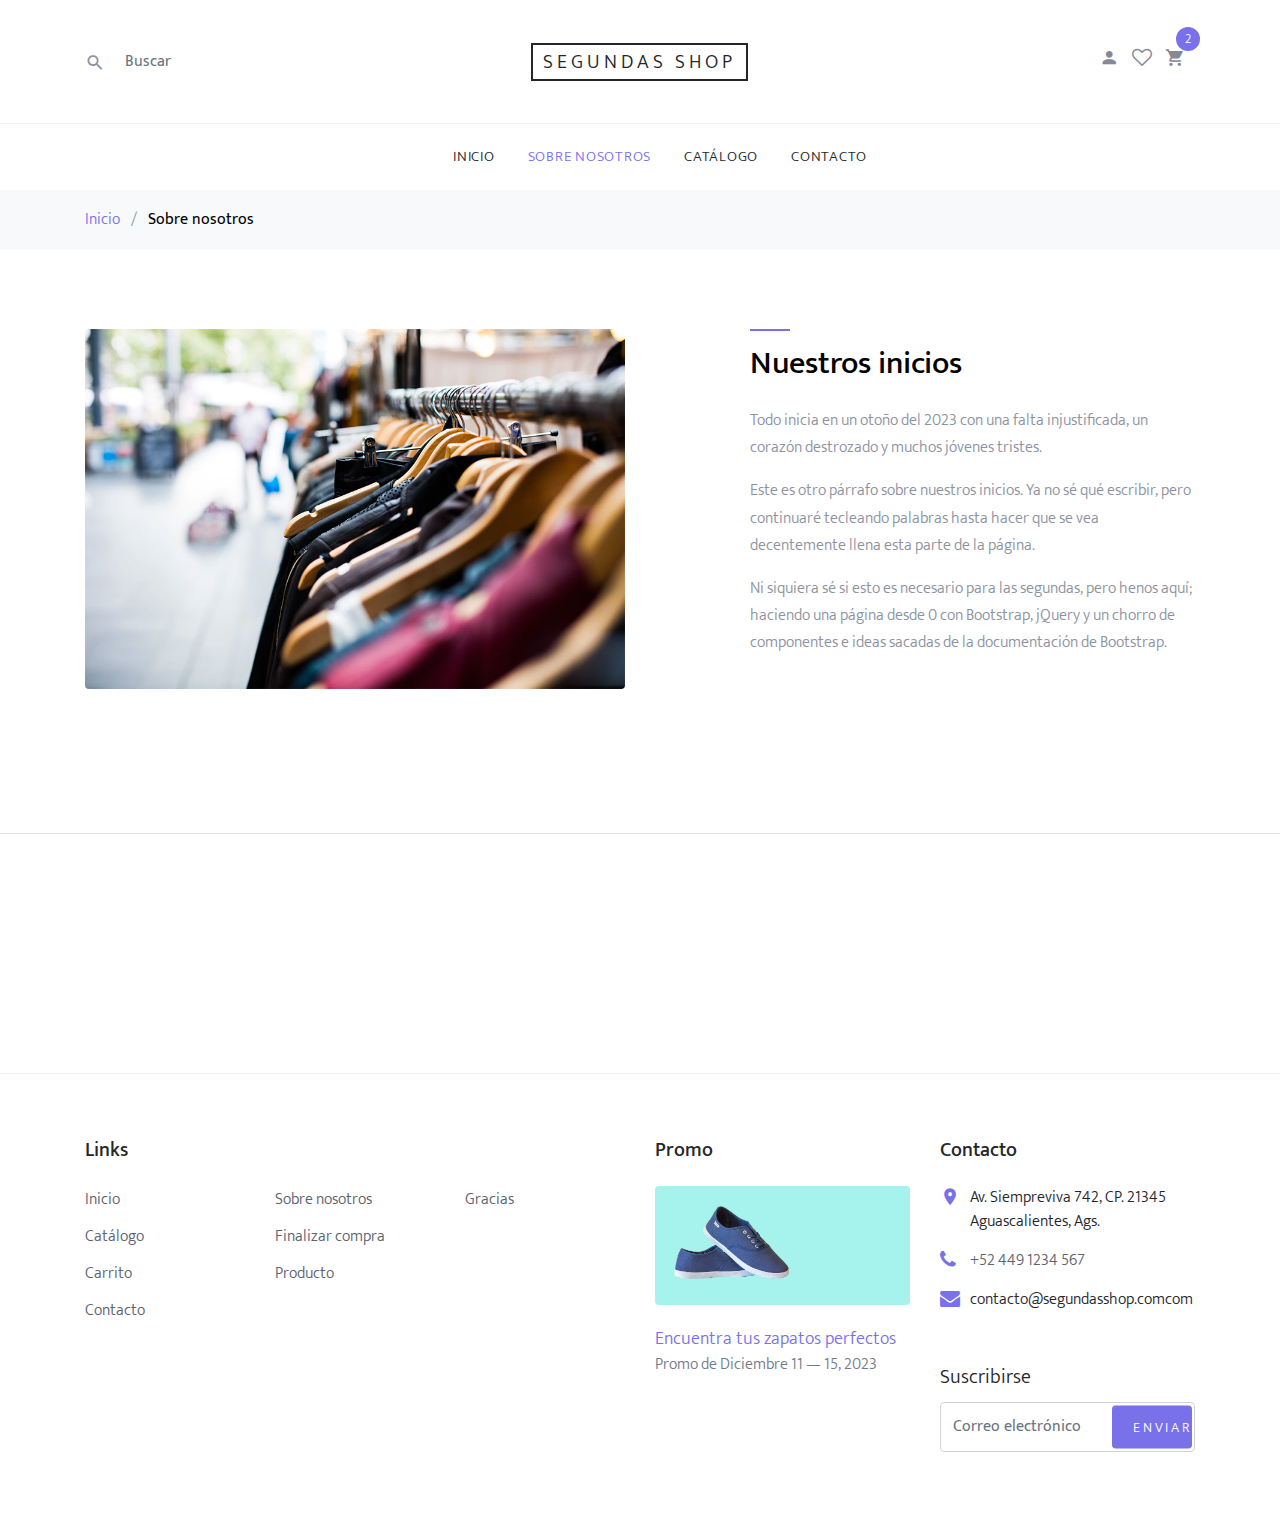
==== commit c62edce0: "Added imgs and some SEO stuff" ====
--- a/about.html
+++ b/about.html
@@ -1,27 +1,36 @@
 <!DOCTYPE html>
 <html lang="es">
-  <head>
-    <title>Segundas Shop &mdash; Sobre nosotros</title>
-    <meta charset="utf-8">
-    <meta name="viewport" content="width=device-width, initial-scale=1, shrink-to-fit=no">
-
-    <link rel="stylesheet" href="https://fonts.googleapis.com/css?family=Mukta:300,400,700"> 
-    <link rel="stylesheet" href="fonts/icomoon/style.css">
-
-    <link rel="stylesheet" href="css/bootstrap.min.css">
-    <link rel="stylesheet" href="css/magnific-popup.css">
-    <link rel="stylesheet" href="css/jquery-ui.css">
-    <link rel="stylesheet" href="css/owl.carousel.min.css">
-    <link rel="stylesheet" href="css/owl.theme.default.min.css">
-
-
-    <link rel="stylesheet" href="css/aos.css">
-
-    <link rel="stylesheet" href="css/style.css">
-    
-  </head>
-  <body>
-  
+
+<head>
+  <meta charset="utf-8">
+  <title>Segundas Shop &mdash; Sobre nosotros</title>
+  <meta name="viewport" content="width=device-width, initial-scale=1, shrink-to-fit=no">
+
+  <!-- Google tag (gtag.js) -->
+  <script async src="https://www.googletagmanager.com/gtag/js?id=G-P6B6ZMD1RP"></script>
+  <script>
+    window.dataLayer = window.dataLayer || [];
+    function gtag() { dataLayer.push(arguments); }
+    gtag('js', new Date());
+
+    gtag('config', 'G-P6B6ZMD1RP');
+  </script>
+
+  <link rel="stylesheet" href="https://fonts.googleapis.com/css?family=Mukta:300,400,700">
+  <link rel="stylesheet" href="fonts/icomoon/style.css">
+
+  <link rel="stylesheet" href="css/bootstrap.min.css">
+  <link rel="stylesheet" href="css/magnific-popup.css">
+  <link rel="stylesheet" href="css/jquery-ui.css">
+  <link rel="stylesheet" href="css/owl.carousel.min.css">
+  <link rel="stylesheet" href="css/owl.theme.default.min.css">
+
+  <link rel="stylesheet" href="css/aos.css">
+
+  <link rel="stylesheet" href="css/style.css">
+</head>
+
+<body>
   <div class="site-wrap">
     <header class="site-navbar" role="banner">
       <div class="site-navbar-top">
@@ -51,15 +60,16 @@
                       <span class="icon icon-shopping_cart"></span>
                       <span class="count">2</span>
                     </a>
-                  </li> 
-                  <li class="d-inline-block d-md-none ml-md-0"><a href="#" class="site-menu-toggle js-menu-toggle"><span class="icon-menu"></span></a></li>
-                </ul>
-              </div> 
-            </div>
-
-          </div>
-        </div>
-      </div> 
+                  </li>
+                  <li class="d-inline-block d-md-none ml-md-0"><a href="#" class="site-menu-toggle js-menu-toggle"><span
+                        class="icon-menu"></span></a></li>
+                </ul>
+              </div>
+            </div>
+
+          </div>
+        </div>
+      </div>
       <!-- Navbar -->
       <nav class="site-navigation text-right text-md-center" role="navigation">
         <div class="container">
@@ -77,10 +87,11 @@
     <div class="bg-light py-3">
       <div class="container">
         <div class="row">
-          <div class="col-md-12 mb-0"><a href="index.html">Inicio</a> <span class="mx-2 mb-0">/</span> <strong class="text-black">Sobre nosotros</strong></div>
-        </div>
-      </div>
-    </div>  
+          <div class="col-md-12 mb-0"><a href="index.html">Inicio</a> <span class="mx-2 mb-0">/</span> <strong
+              class="text-black">Sobre nosotros</strong></div>
+        </div>
+      </div>
+    </div>
 
     <div class="site-section border-bottom" data-aos="fade">
       <div class="container">
@@ -89,25 +100,24 @@
             <div class="block-16">
               <figure>
                 <img src="images/blog_1.jpg" alt="Image placeholder" class="img-fluid rounded">
-                <a href="https://vimeo.com/channels/staffpicks/93951774" class="play-button popup-vimeo"><span class="ion-md-play"></span></a>
-
               </figure>
             </div>
           </div>
           <div class="col-md-1"></div>
           <div class="col-md-5">
-            
-            
             <div class="site-section-heading pt-3 mb-4">
-              <h2 class="text-black">Nuestros inicios</h2>
-            </div>
-            <p>Todo inicia en un otoño del 2023 con una falta injustificada, un corazón destrozado y muchos jóvenes tristes.</p>
-            <p>Este es otro párrafo sobre nuestros inicios. Ya no sé qué escribir, pero continuaré tecleando palabras hasta hacer que se vea decentemente llena esta parte de la página.</p>
-            <p>Ni siquiera sé si esto es necesario para las segundas, pero henos aquí; haciendo una página desde 0 con Bootstrap, jQuery y un chorro de componentes e ideas sacadas de la documentación de Bootstrap.</p>
-          </div>
-        </div>
-      </div>
-    </div>  
+              <h1 class="text-black h2">Nuestros inicios</h1>
+            </div>
+            <p>Todo inicia en un otoño del 2023 con una falta injustificada, un corazón destrozado y muchos jóvenes
+              tristes.</p>
+            <p>Este es otro párrafo sobre nuestros inicios. Ya no sé qué escribir, pero continuaré tecleando palabras
+              hasta hacer que se vea decentemente llena esta parte de la página.</p>
+            <p>Ni siquiera sé si esto es necesario para las segundas, pero henos aquí; haciendo una página desde 0 con
+              Bootstrap, jQuery y un chorro de componentes e ideas sacadas de la documentación de Bootstrap.</p>
+          </div>
+        </div>
+      </div>
+    </div>
 
     <div class="site-section site-section-sm site-blocks-1 border-0" data-aos="fade">
       <div class="container">
@@ -142,7 +152,7 @@
         </div>
       </div>
     </div>
-    
+
     <!-- Footer -->
     <footer class="site-footer border-top">
       <div class="container">
@@ -150,7 +160,7 @@
           <div class="col-lg-6 mb-5 mb-lg-0">
             <div class="row">
               <div class="col-md-12">
-                <h3 class="footer-heading mb-4">Links</h3>
+                <h2 class="footer-heading mb-4">Links</h2>
               </div>
               <div class="col-md-6 col-lg-4">
                 <ul class="list-unstyled">
@@ -216,6 +226,7 @@
   <script src="js/aos.js"></script>
 
   <script src="js/main.js"></script>
-    
-  </body>
+
+</body>
+
 </html>